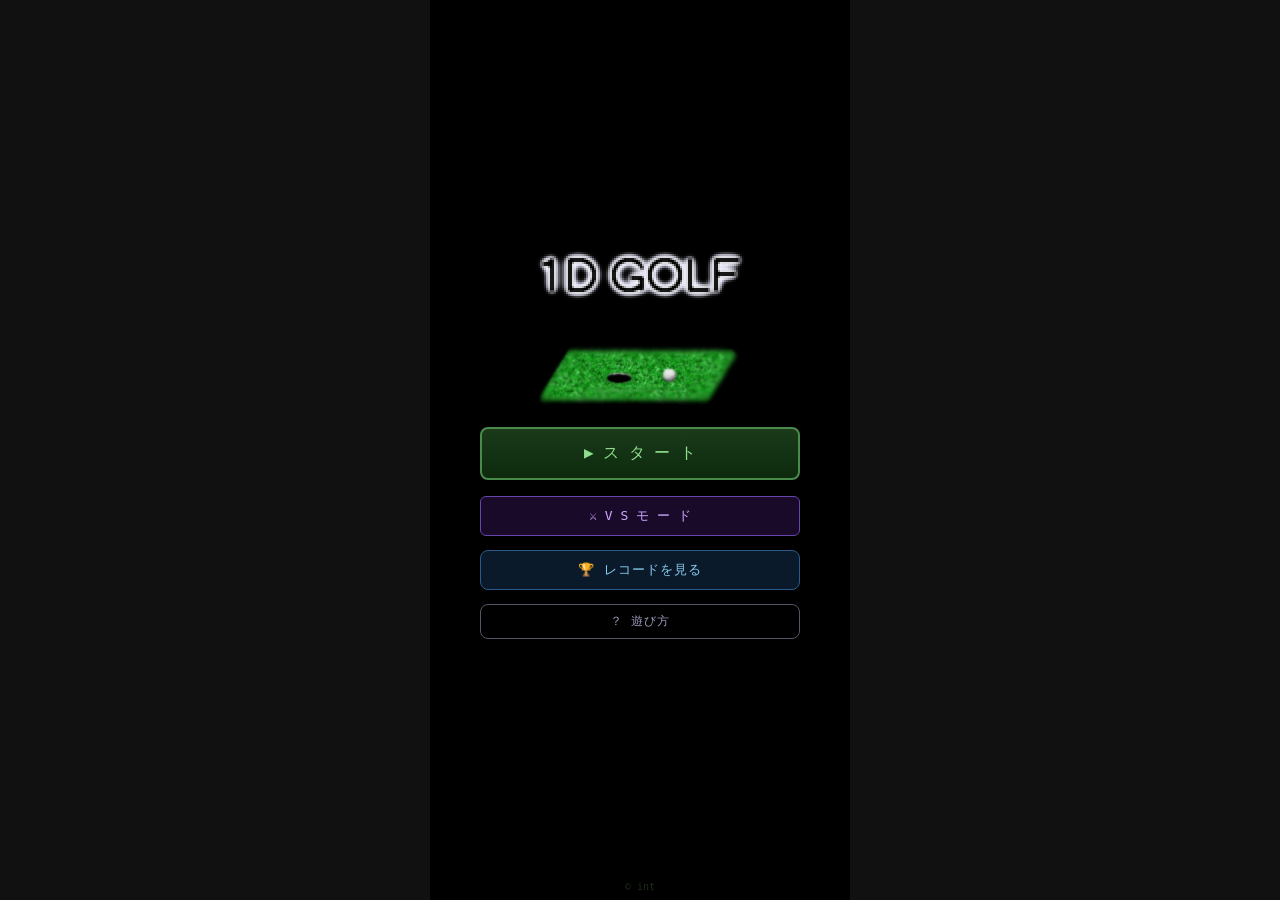
==== 1dgolf/1dgolf.html @ 401c86b7 "Add files via upload" ====
<!DOCTYPE html>
<html lang="ja">
<head>
<meta charset="UTF-8">
<meta name="viewport" content="width=device-width,initial-scale=1,maximum-scale=1,user-scalable=no">
<meta name="apple-mobile-web-app-capable" content="yes">
<meta property="og:title" content="1D GOLF">
<meta property="og:description" content="計算と感覚で遊ぶ一次元のゴルフ風ゲーム">
<meta property="og:type" content="website">
<meta property="og:url" content="https://sjkzp.github.io/intrm/1dgolf/1dgolf.html">
<meta property="og:image" content="https://sjkzp.github.io/intrm/1dgolf/1dgolf_ogp.png">
<meta name="twitter:card" content="summary_large_image">
<meta name="twitter:title" content="1D GOLF">
<meta name="twitter:description" content="計算と感覚で遊ぶ一次元のゴルフ風ゲーム">
<meta name="twitter:image" content="https://sjkzp.github.io/intrm/1dgolf/1dgolf_ogp.png">
<title>1D GOLF</title>
<link rel="stylesheet" href="style.css">
</head>
<body>
<div id="app">

  <!-- ========== タイトル ========== -->
  <div id="scT" class="sc">
    <div id="tTitle">
      <div id="tLogo">
        <img src="[data-uri]" style="image-rendering:pixelated;width:240px;height:80px;object-fit:contain">
      </div>
      <div id="tSubImg" style="text-align:center;margin-top:8px">
        <img src="[data-uri]" style="image-rendering:pixelated;max-width:301px;width:100%;object-fit:contain">
      </div>
      <div id="tBtns">
        <button class="btn-primary" id="sBtnStart" onclick="onStart()">▶ ス タ ー ト</button>
        <button class="btn-secondary" id="sBtnVS" onclick="onStartVS()" style="background:#1a0a2a;border:1px solid #6644aa;color:#ccaaff;margin-top:6px">⚔ V S モ ー ド</button>
        <button onclick="openRecords()" style="background:#0a1a2a;border:1px solid #2a5a8a;color:#88ccee;border-radius:8px;padding:10px 0;font-size:13px;width:100%;margin-top:4px;cursor:pointer;touch-action:manipulation;letter-spacing:1px">🏆 レコードを見る</button>
        <button onclick="document.getElementById('dlgHowto').style.display='flex'" style="background:transparent;border:1px solid #556;color:#99b;border-radius:8px;padding:8px 0;font-size:12px;width:100%;margin-top:4px;cursor:pointer;touch-action:manipulation;letter-spacing:1px">？ 遊び方</button>
      </div>
    </div>
    <div id="tCopy">© int</div>
  </div>

  <!-- ========== キャラ選択 ========== -->
  <div id="scC" class="sc">
    <div id="cHeader">
      <h2>キャラクター選択</h2>
      <p>タップで詳細を表示・選択できます</p>
    </div>
    <div id="cGrid">
      <!-- JS で生成 -->
    </div>
    <div id="cDetail">
      <div id="cDetailName"></div>
      <div id="cDetailStats">
        <div class="dStat">腕力：<span id="dPow"></span></div>
        <div class="dStat">器用さ：<span id="dTch"></span></div>
        <div class="dStat">土地勘：<span id="dGeo"></span></div>
        <div class="dStat">特技：<span id="dSpe" style="color:#88ddff"></span></div>
      </div>
      <div id="cDetailBtns">
        <button id="cBtnNormal" onclick="confirmChara()">▶ 決定</button>
        <button id="cBtnVSoppo" onclick="confirmVSOppo()" style="display:none;background:#1a0a2a;border:2px solid #8855cc;color:#ccaaff;border-radius:8px;padding:12px 0;font-size:clamp(14px,3.5vw,17px);font-weight:bold;width:100%;touch-action:manipulation;cursor:pointer">⚔ 決定</button>
      </div>
    </div>
  </div>

  <!-- ========== コース選択 ========== -->
  <div id="scCR" class="sc">
    <div id="crHeader"><h2>コース選択</h2></div>
    <div id="crCards">
      <div class="crCard" id="crPrac" onclick="selCR(1)">
        <div class="crIcon">🌱</div>
        <div class="crInfo">
          <div class="crName" style="color:#8fdf8f">練 習 コ ー ス</div>
          <div class="crMeta"><span>1600pts</span><span>6ホール</span></div>
        </div>
        <div class="crArrow">›</div>
      </div>
      <div class="crCard" id="crChamp" onclick="selCR(2)">
        <div class="crIcon">🏆</div>
        <div class="crInfo">
          <div class="crName" style="color:#aaaaff">選 手 権 コ ー ス</div>
          <div class="crMeta"><span>1300pts</span><span>9ホール</span></div>
        </div>
        <div class="crArrow">›</div>
      </div>
      
        <div class="crArrow">›</div>
      </div>
    </div>
    <!-- 確認オーバーレイ -->
    <div id="crConfirm">
      <div id="crConfirmBox">
        <div id="crConfirmTitle">ARE YOU READY?</div>
        <div id="crConfirmInfo"></div>
        <div id="crConfirmBtns">
          <button id="bYes" onclick="yesClick()">YES</button>
          <button id="bNo"  onclick="noClick()">NO</button>
        </div>

      </div>
    </div>
  </div>

  <!-- ========== ゲーム画面 ========== -->
  <div id="scG" class="sc">
    <!-- 上部ステータス -->
    <div id="gShopBanner" style="display:none;background:#0a1a3a;padding:6px 16px;align-items:center;justify-content:space-between;border-bottom:2px solid #1a4a8a;flex-shrink:0">
      <span style="font-size:20px;font-weight:bold;letter-spacing:6px;color:#55aaff;font-family:monospace">SHOP</span>
      <button id="gShopScoreBtn" onclick="showScoreCard()" style="background:#061228;border:1px solid #2a5a8a;color:#88ccee;border-radius:6px;padding:4px 12px;font-size:12px;cursor:pointer;touch-action:manipulation">📋 スコア(<span id="gShopScore">±0</span>)</button>
    </div>
    <!-- CPU番バナー -->
    <div id="gCpuBanner" style="display:none;padding:5px 12px;align-items:center;gap:8px;border-bottom:2px solid #884488;flex-shrink:0;background:#1a0a1a">
      <span style="font-size:11px;color:#cc88ff;letter-spacing:2px">CPU TURN</span>
      <span id="gCpuName" style="color:#ffbbff;font-size:13px;font-weight:bold"></span>
      <button id="gCpuSkipBtn" onclick="skipCPU()" style="display:none;margin-left:auto;background:#2a0a2a;border:1px solid #884488;color:#cc88ff;border-radius:5px;padding:4px 12px;font-size:11px;touch-action:manipulation">⏭ スキップ</button>
    </div>
    <div id="gTop" onclick="skipAnim()">
      <div class="gTopSeg"><div class="gTopLb">HOLE</div><div class="gTopVl hl" id="gHlV">1</div></div>
      <div class="gTopDivider"></div>
      <div class="gTopSeg"><div class="gTopLb">PAR</div><div class="gTopVl par" id="gParV">4</div></div>
      <div class="gTopDivider"></div>
      <div class="gTopSeg"><div class="gTopLb">SHOT</div><div class="gTopVl" id="gShotV">1</div></div>
      <div class="gTopDivider"></div>
      <div class="gTopSeg" style="flex:2"><div class="gTopLb">POINTS</div><div class="gTopVl pts" id="gPtsV">0</div></div>
    </div>
    <!-- コースマップ -->
    <div id="gMap" onclick="mapTap()">
      <div id="mFair" class="mz" style="left:0;right:0;background:rgba(100,255,100,.85)"></div>
      <div id="mGrn"  class="mz" style="background:rgba(0,255,120,.55)"></div>
      <div id="mR0" class="mz" style="background:rgba(20,60,20,.7);display:none"></div>
      <div id="mR1" class="mz" style="background:rgba(20,60,20,.7);display:none"></div>
      <div id="mR2" class="mz" style="background:rgba(20,60,20,.7);display:none"></div>
      <div id="mW0" class="mz" style="background:rgba(50,90,255,.7);display:none"></div>
      <div id="mW1" class="mz" style="background:rgba(50,90,255,.7);display:none"></div>
      <div id="mW2" class="mz" style="background:rgba(50,90,255,.7);display:none"></div>
      <div id="mB0" class="mz" style="background:rgba(210,180,50,.8);display:none"></div>
      <div id="mB1" class="mz" style="background:rgba(210,180,50,.8);display:none"></div>
      <div id="mB2" class="mz" style="background:rgba(210,180,50,.8);display:none"></div>
      <div id="mPos"></div>
    </div>
    <div id="gTerrainInfo" style="display:none;padding:6px 12px;background:#050510;border-top:1px solid #1a1a2a;flex-shrink:0;font-size:clamp(11px,2.8vw,14px);flex-wrap:wrap;gap:6px;align-items:flex-start;line-height:1.7"></div>
    <!-- ギブアップ -->
    <!-- 地形 + ステータス -->
    <div id="gMid" onclick="skipAnim()">
      <div id="gTerCard">
        <div id="gTerName" style="font-size:11px;font-weight:bold">フェアウェイ</div>
        <div id="gWindRow"><span id="gWindRowLbl">風</span> <span id="gWindSign">±</span><span id="gWindVal" style="font-size:clamp(15px,3.8vw,19px);font-weight:bold;color:#fff">0</span></div>
        <img id="gCharaImg" src="" style="width:clamp(60px,15vw,72px);height:clamp(60px,15vw,72px);object-fit:contain;margin-top:4px;display:none">
      </div>
      <div id="gStatCard">
        <div class="gSt"><div class="gStLb">全長</div><div class="gStVl"><span id="vYd1">0</span><span class="gStUnit" id="uYd1">yd</span></div></div>
        <div class="gSt" id="gStRest"><div class="gStLb">残り</div><div class="gStVl"><span id="vYd2">0</span><span class="gStUnit" id="uYd2">yd</span></div></div>
        <div class="gSt" id="gStFly"><div class="gStLb">飛距離</div><div class="gStVl"><span id="vYd3">0</span><span class="gStUnit" id="uYd3">yd</span></div></div>
        <div class="gSt" id="gStCp"><div class="gStLb">現在</div><div class="gStVl"><span id="vCp">0</span><span class="gStUnit">yd</span></div></div>
        <div class="gSt" id="gStYd4" style="display:none"><div class="gStLb">Par</div><div class="gStVl par sm" id="vYd4">-</div></div>
      </div>
    </div>
    <!-- 特技表示 -->
    <div id="gSpeBar"></div>
    <!-- ゲージ -->
    <div id="gGaugeArea">
      <div id="gGaugeLb">
        <span id="gGaugeClub" style="color:#ffdd44;font-size:12px"></span>
        <span id="gGaugeCost" style="color:#f88;font-size:11px"></span>
      </div>
      <div id="gGaugeWrap">
        <div id="gGaugeBar"></div>
        <div id="gGaugeTicks"></div>
        <div id="gGaugeMey"></div>
      </div>
    </div>
    <!-- クラブ選択 -->
    <div id="gClubArea">
      <div id="gClubNormal"></div>
      <div id="gClubPutt"></div>
      <div id="gClubShop"></div>
    </div>
    <!-- ショット + 風変・特技 -->
    <div id="gBtnRow">
      <button id="bShot" ontouchstart="bShotTouch(event)" onmousedown="bShotMouse(event)" onclick="sCk()">打つ</button>
      <button id="bWnd" onclick="wCk()"><span class="wlb">風を待つ</span><span id="bWndN">7</span></button>
      <button id="bSpe" onclick="spCk()"><span class="slb" id="bSpeLbl">特技</span><span id="bSpeN">0</span></button>
    </div>
    <!-- コース/スコア/戻る -->
    <div id="gSubRow" style="display:none">
      <button class="gSub act" id="bVwC" onclick="vwC()" style="display:none">📍 地形</button>
      <button class="gSub act" id="bVwS" onclick="vwS()" style="display:none">📊 スコア</button>
      <button class="gSub"     id="bTj2" onclick="tj2()" style="display:none">← 戻る</button>
    </div>
    <!-- 地形情報表示エリア -->
    <div id="gShotFormula" style="display:none;padding:4px 12px;background:#050510;border-top:1px solid #1a1a2a;flex-shrink:0;font-size:10px;color:#7a9;font-family:monospace;flex-wrap:wrap;gap:2px;align-items:center;line-height:1.6"></div>

    <!-- スコアカード モーダル -->
    <div id="gScoreCard" style="display:none;position:fixed;top:0;left:0;right:0;bottom:0;background:rgba(0,0,0,.85);z-index:200;align-items:center;justify-content:center;flex-direction:column">
      <div style="background:#050510;border:1px solid #2a2a4a;border-radius:12px;padding:12px 8px;max-width:380px;width:96%;max-height:90vh;overflow-y:auto">
        <div style="color:#aaccee;font-size:13px;font-weight:bold;text-align:center;margin-bottom:8px" id="scCardTitle">スコアカード</div>
        <div id="scCardTable" style="font-size:11px;width:100%"></div>
        <button onclick="closeScoreCard()" style="margin-top:10px;width:100%;background:#0a1a0a;border:1px solid #2a4a2a;color:#8fa;border-radius:6px;padding:8px;font-size:13px">閉じる</button>
      </div>
    </div>
    <div id="gGiveUp">⚠ give up</div>
    <!-- 進行ボタン -->
    <button id="bPro" onclick="proCk()"></button>
    <!-- コース/スコアパネル -->
    <div id="gSubPanel"></div>
    <!-- スコアフラッシュ -->
    <div id="gScoreFlash"><div id="gScoreFlashTxt"></div><div id="gScoreFlashSub"></div></div>
  </div>

  <!-- ========== エンディング ========== -->
  <div id="scEnd" class="sc">
    <div id="endFig"></div>
    <div id="endTitle">RESULT</div>
    <div id="endCrs"></div>
    <div id="endScore"></div>
    <div id="endPts"></div>
    <div id="endStatBox"></div>
    <button id="endAgn" onclick="goT()">もう一度プレイ</button>
  </div>

  <!-- ========== VSリザルト ========== -->
  <div id="scVSEnd" class="sc">
    <div style="color:#ccaaff;font-size:18px;font-weight:bold;letter-spacing:3px;margin-bottom:4px" id="vsEndTitle">MATCH RESULT</div>
    <div id="vsEndJudge" style="font-size:32px;font-weight:bold;margin-bottom:8px"></div>
    <div id="vsEndCards" style="display:flex;gap:8px;width:100%;max-width:400px;padding:0 8px"></div>
    <button onclick="goT()" style="margin-top:14px;background:#0a0a18;border:1px solid #2a2a4a;color:#88aacc;border-radius:8px;padding:10px 32px;font-size:14px;touch-action:manipulation">タイトルへ</button>
  </div>


  <!-- ========== 遊び方ダイアログ ========== -->
  <div id="dlgHowto" style="display:none;position:fixed;top:0;left:0;right:0;bottom:0;background:rgba(0,0,0,.88);z-index:300;align-items:flex-start;justify-content:center;overflow-y:auto;padding:16px 0">
    <div style="background:#060c18;border:1px solid #1a3a5a;border-radius:12px;padding:18px 16px;max-width:440px;width:100%;margin:auto;color:#cce;font-size:13px;line-height:1.7">
      <div style="color:#6af;font-size:16px;font-weight:bold;letter-spacing:2px;margin-bottom:14px;text-align:center">HOW TO PLAY</div>

      <div style="color:#4df;font-weight:bold;margin:10px 0 4px">⛳ 基本操作</div>
      <p>クラブを選んで「打つ」ボタンを押すとゲージが動きます。ショットするとボールが飛びます。ゲージが高いほど飛距離が伸びます。</p>
      <div style="background:#08101e;border:1px solid #1a3050;border-radius:8px;padding:8px 12px;margin:4px 0 8px;font-size:12px">
        <div style="color:#8bc;font-weight:bold;margin-bottom:4px">📱 スマホ操作</div>
        <div>「打つ」ボタンを<b>タップ</b> → 「■STOP」ボタンを押すとショット</div>
        <div style="color:#6af;font-weight:bold;margin:6px 0 2px">🖥️ PC操作</div>
        <div>「打つ」ボタンを<b>クリック長押し</b> → 離すとショット</div>
      </div>

      <div style="color:#4df;font-weight:bold;margin:10px 0 4px">💨 風待ち</div>
      <p>「風を待つ n」ボタンを押すと風の値が変わります。＋なら飛距離が伸び、－なら縮みます。n回まで使用可能。</p>

      <div style="color:#4df;font-weight:bold;margin:10px 0 4px">🏌️ 地形</div>
      <ul style="margin:0;padding-left:1.2em">
        <li><b style="color:#7fd87f">ROUGH</b>：飛距離が落ちます</li>
        <li><b style="color:#ddcc44">BUNKER</b>：飛距離大幅減。アイアン(5I/8I)のみ使用可</li>
        <li><b style="color:#6699ff">WATER / OB</b>：ペナルティ＋1打、前の位置から打ち直し</li>
        <li><b style="color:#00ff88">GREEN</b>：パター(PT)を使用。傾斜±0のガイドが表示されます</li>
      </ul>

      <div style="color:#4df;font-weight:bold;margin:10px 0 4px">✨ 特技</div>
      <ul style="margin:0;padding-left:1.2em">
        <li><b>パワーショット</b>（水無）：ゲージ上限が120%に</li>
        <li><b>地形無視ショット</b>（走馬）：ROUGH/BUNKER上でもフェアウェイ飛距離</li>
        <li><b>打ち直し</b>（綴）：打数を増やさず前の場所から再ショット</li>
        <li><b>風・傾斜消し</b>（響子）：風・傾斜を±0にする</li>
        <li><b>スタートオーバー</b>（フィリップ）：ホール最初からやり直し</li>
      </ul>

      <div style="color:#4df;font-weight:bold;margin:10px 0 4px">🏆 スコアとポイント</div>
      <p>ショットごとにポイント(pts)が減り、ホールクリアで獲得。par+4以上の打数でギブアップとなります。1ホール終了後はクラブ強化や特技回数増加のショップがあります。</p>

      <div style="color:#4df;font-weight:bold;margin:10px 0 4px">⚔ VSモード</div>
      <p>選手権コース（9H）のみ。1Pがホールをプレイした後、CPUが同じホールをプレイします。ショップで強化できるのは1Pのみ。</p>

      <div style="margin-top:14px;border-top:1px solid #1a2a3a;padding-top:10px;color:#778;font-size:11px;text-align:center;line-height:1.8">
        制作：int　／　キャラグラフィック：YUU（海無軒）
      </div>
      <button onclick="document.getElementById('dlgHowto').style.display='none'" style="margin-top:12px;width:100%;background:#061228;border:1px solid #2a5a8a;color:#88ccee;border-radius:8px;padding:10px 0;font-size:14px;cursor:pointer;touch-action:manipulation">閉じる</button>
    </div>
  </div>
</div><!-- #app -->

  <!-- ========== レコード画面 ========== -->
  <div id="scRec" class="sc">
    <div id="recHeader">
      <h2>🏆 レコード</h2>
    </div>
    <div id="recBody">
      <div id="recLoading" style="color:#99aabb;font-size:13px;text-align:center;padding:20px">読み込み中…</div>
    </div>
    <div style="padding:10px 12px 14px;flex-shrink:0;border-top:1px solid #111820">
      <button onclick="sc('scT')" style="width:100%;background:#060610;border:1px solid #334;color:#99aabb;border-radius:8px;font-size:13px;padding:12px;cursor:pointer;touch-action:manipulation">← 戻る</button>
    </div>
  </div>

<script src="main.js"></script>
<script src="images.js"></script>
</body>
</html>
---- 1dgolf/style.css ----
/* ── リセット & ベース ── */
*{box-sizing:border-box;margin:0;padding:0;-webkit-tap-highlight-color:transparent;user-select:none}
html,body{width:100%;height:100%;overflow:hidden;background:#111;font-family:"Hiragino Kaku Gothic ProN","ヒラギノ角ゴ ProN","MS Gothic","ＭＳ ゴシック",monospace}
body{display:flex;justify-content:center;align-items:flex-start;}
button{font-family:inherit;cursor:pointer;border:none;outline:none}
button:active{opacity:.75}

/* ── ゲーム本体：縦持ち全画面 ── */
#app{position:fixed;top:0;bottom:0;left:50%;transform:translateX(-50%);width:100%;max-width:420px;display:flex;flex-direction:column;background:#0a0a0a;overflow:hidden}

/* 各画面 */
.sc{position:absolute;inset:0;display:none;flex-direction:column}
.sc.on{display:flex}

/* ===========================
   共通部品
   =========================== */
.card{background:#0d1a0d;border:1px solid #1a3a1a;border-radius:8px;padding:12px}
.card-dark{background:#080810;border:1px solid #1a1a2a;border-radius:8px;padding:12px}
.btn-primary{background:linear-gradient(#1a3a1a,#0d2a0d);border:2px solid #4a8a4a;color:#8fdf8f;border-radius:8px;font-size:16px;padding:14px 20px;display:flex;align-items:center;justify-content:center;gap:8px;width:100%;touch-action:manipulation}
.btn-primary:active{background:linear-gradient(#0d2a0d,#1a3a1a)}
.btn-secondary{background:#0d0d1a;border:1px solid #334;color:#88a;border-radius:6px;font-size:13px;padding:10px;display:flex;align-items:center;justify-content:center;touch-action:manipulation}
.btn-action{background:#141428;border:2px solid #446;color:#aac;border-radius:8px;font-size:14px;padding:10px 16px;touch-action:manipulation;display:flex;align-items:center;justify-content:center}
.btn-action:active{background:#1e1e3a}
.btn-sm{border-radius:6px;font-size:12px;padding:8px 12px;touch-action:manipulation}

/* ===========================
   タイトル画面
   =========================== */
#scT{background:#000}
#tTitle{flex:1;display:flex;flex-direction:column;align-items:center;justify-content:center;gap:16px;padding:24px}
#tLogo{text-align:center}



#tBtns{width:100%;max-width:320px;display:flex;flex-direction:column;gap:10px}
#tCopy{color:#1a2a1a;font-size:10px;text-align:center;padding:8px}

/* ===========================
   キャラ選択画面
   =========================== */
#scC{background:#060810}
#cHeader{padding:14px 16px 8px;border-bottom:1px solid #1a1a2a}
#cHeader h2{color:#aaccee;font-size:15px;font-weight:normal}
#cHeader p{color:#778;font-size:11px;margin-top:2px}
/* 6キャラグリッド */
#cGrid{display:grid;grid-template-columns:repeat(3,1fr);gap:8px;padding:10px;flex:1;overflow-y:auto}
.csCard{background:#0a0a14;border:2px solid #1a1a2a;border-radius:10px;padding:8px;display:flex;flex-direction:column;align-items:center;justify-content:center;gap:4px;touch-action:manipulation;position:relative;transition:border-color .15s;min-height:100px;overflow:hidden}
.csCard.sel{border-color:#ff0;box-shadow:0 0 12px #ff04}
.csCard.locked{opacity:.5}
.csIcon{font-size:36px;line-height:1}
.csName{font-size:10px;text-align:center;line-height:1.3;color:#ccc}
.csLockMark{font-size:24px;color:#333}
/* キャラ詳細パネル（タップで展開） */
#cDetail{background:#06100a;border-top:2px solid #1a3a2a;padding:12px 16px;display:flex;flex-direction:column;gap:8px}
#cDetailName{color:#fff;font-size:16px;font-weight:bold}
#cDetailStats{display:grid;grid-template-columns:1fr 1fr;gap:4px}
.dStat{font-size:11px;color:#888}.dStat span{color:#ffdd44}
#cDetailSpe{color:#88ddff;font-size:12px;border-top:1px solid #1a2a1a;padding-top:6px;margin-top:2px}
#cDetailBtns{display:flex;gap:8px}
#cBtnNormal{flex:1;background:#0a1a0a;border:2px solid #4a8;color:#8fa;border-radius:8px;font-size:13px;padding:11px;touch-action:manipulation}


/* ===========================
   コース選択画面
   =========================== */
#scCR{background:#060608}
#crHeader{padding:14px 16px 8px;border-bottom:1px solid #1a1a2a}
#crHeader h2{color:#aaccee;font-size:15px;font-weight:normal}
#crCards{display:flex;flex-direction:column;gap:10px;padding:12px;flex:1;overflow-y:auto}
.crCard{border-radius:10px;padding:14px 16px;display:flex;align-items:center;gap:14px;touch-action:manipulation}
#crPrac{background:#08140a;border:2px solid #2a6a2a}
#crChamp{background:#08080f;border:2px solid #2a2a6a}
.crIcon{font-size:32px}
.crInfo{flex:1}
.crName{font-size:16px;font-weight:bold}
.crMeta{font-size:11px;color:#aaa;margin-top:3px}
.crMeta span{color:#ffdd44;margin-right:8px}
.crArrow{color:#555;font-size:20px}
/* 確認ダイアログ */
#crConfirm{position:absolute;inset:0;background:#000a;display:none;align-items:center;justify-content:center;z-index:50}
#crConfirmBox{background:#0a0a14;border:2px solid #446;border-radius:12px;padding:20px;width:80%;max-width:300px;display:flex;flex-direction:column;gap:12px}
#crConfirmTitle{color:#aac;font-size:14px;text-align:center;font-weight:bold}
#crConfirmInfo{color:#ffdd44;font-size:18px;font-weight:bold;text-align:center}
#crConfirmBtns{display:flex;gap:10px}
#bYes{flex:1;background:#0a1a0a;border:2px solid #4a8;color:#8fa;border-radius:8px;font-size:15px;padding:12px;touch-action:manipulation}
#bNo{flex:1;background:#1a0a0a;border:2px solid #a44;color:#faa;border-radius:8px;font-size:15px;padding:12px;touch-action:manipulation}
#crFmt{color:#88a;font-size:11px;text-align:center;text-decoration:underline;touch-action:manipulation}

/* ===========================
   ゲーム画面
   =========================== */
#scG{background:#070710;flex-direction:column}
/* 上部ステータスバー */
#gTop{background:#050510;border-bottom:1px solid #1a1a2a;padding:clamp(6px,1.5vw,10px) 12px;display:flex;align-items:center;gap:0;flex-shrink:0}
.gTopSeg{display:flex;flex-direction:column;align-items:center;flex:1}
.gTopLb{font-size:clamp(10px,2.5vw,13px);color:#aab}
.gTopVl{font-size:clamp(16px,4vw,22px);font-weight:bold;color:#fff;line-height:1.1}
.gTopVl.hl{color:#aaddff}
.gTopVl.pts{color:#ffdd44}
.gTopVl.par{color:#aaffaa}
.gTopDivider{width:1px;background:#1a1a2a;height:28px;margin:0 4px}
/* コースマップ */
#gMap{height:clamp(22px,5.5vw,28px);background:#05100a;border-bottom:1px solid #1a2a1a;position:relative;flex-shrink:0}
.mz{position:absolute;top:3px;bottom:3px}
#mPos{position:absolute;top:0;bottom:0;width:5px;background:#fff;opacity:.9;border-radius:2px}

#gMapInfo.show{opacity:1}
/* メイン中段: 地形+ステータス */
#gMid{display:flex;padding:8px;gap:8px;flex-shrink:0}
/* 左カード: 地形 */
#gTerCard{width:90px;flex-shrink:0;border-radius:8px;border:1px solid #333;display:flex;flex-direction:column;align-items:center;justify-content:flex-start;gap:4px;padding:6px;min-height:72px}
#gTerName{font-size:clamp(10px,2.6vw,12px);font-weight:bold}
#gWindRow{font-size:11px;color:#88ccff;margin-top:2px}
#gWindVal{font-size:15px;font-weight:bold;color:#fff}
/* 右カード: 距離ステータス */
#gStatCard{flex:1;background:#050510;border:1px solid #1a1a2a;border-radius:8px;padding:8px;display:grid;grid-template-columns:1fr 1fr;gap:3px}
.gSt{display:flex;flex-direction:column}
.gStLb{font-size:clamp(10px,2.5vw,12px);color:#aab}
.gStVl{font-size:clamp(16px,4vw,20px);font-weight:bold;color:#fff;line-height:1.1}
.gStVl.sm{font-size:12px}
.gStUnit{font-size:9px;color:#667;display:inline}
/* スペシャルフラッシュ */
#gSpeBar{background:#06060f;border:1px solid #336;border-radius:6px;padding:4px 12px;text-align:center;color:#88ddff;font-size:12px;margin:0 8px;display:none;flex-shrink:0}
/* ゲージエリア */
#gGaugeArea{padding:8px 12px;flex-shrink:0}
#gGaugeLb{display:flex;justify-content:space-between;align-items:center;margin-bottom:4px}
#gGaugeClub{color:#ffdd44;font-size:clamp(12px,3vw,15px)}
#gGaugeCost{color:#ff8888;font-size:clamp(11px,2.8vw,14px)}
#gGaugeWrap{position:relative;height:clamp(28px,7vw,36px);background:#080808;border:2px solid #334;border-radius:6px;overflow:visible}
#gGaugeBar{height:100%;background:linear-gradient(to right,#cc1100,#ff4400);border-radius:4px;width:0%;transition:none}
/* ゲージ目盛り */
#gGaugeTicks{position:absolute;inset:0;pointer-events:none}
.gTk{position:absolute;top:0;bottom:0;width:1px;background:#ffffff30}
.gTkL{position:absolute;top:-14px;font-size:8px;color:#99b;transform:translateX(-50%);font-weight:bold}
/* 目安線（パット用） */
#gGaugeMey{position:absolute;top:-3px;bottom:-3px;width:3px;background:#ff0;border-radius:2px;display:none;box-shadow:0 0 4px #ff0}
/* クラブ選択 */
#gClubArea{padding:0 8px 8px;flex-shrink:0}
#gClubNormal{display:flex;flex-wrap:wrap;gap:6px}
#gClubPutt{display:none;flex-wrap:wrap;gap:6px}
#gClubShop{display:none;flex-wrap:wrap;gap:6px}
.cBtn{background:#0a0a14;border:2px solid #2a2a3a;color:#9aa;border-radius:8px;font-size:clamp(12px,3vw,15px);padding:9px 12px;touch-action:manipulation;flex:1;min-width:70px;text-align:center}
.cBtn.sel{background:#141400;border-color:#886;color:#ffdd44}
.cBtn.dis{opacity:.3;pointer-events:none}
/* ショットボタン + サブボタン */
#gBtnRow{display:flex;gap:6px;padding:0 8px 8px;flex-shrink:0}
#bShot{flex:2;background:linear-gradient(#141428,#0a0a1e);border:2px solid #446;color:#aac;border-radius:10px;font-size:clamp(18px,4.5vw,22px);font-weight:bold;padding:14px;touch-action:manipulation}
#bShot.ready{border-color:#88aaff;color:#ccddff;background:linear-gradient(#1a1a38,#141428)}
#bShot.charging{border-color:#ff6600;color:#ffaa44;background:linear-gradient(#1a0800,#280a00);animation:pulse .5s infinite alternate}
#bWnd{flex:1;background:#0a1a0a;border:2px solid #2a4a2a;color:#6a9a6a;border-radius:10px;font-size:12px;padding:14px 8px;touch-action:manipulation;display:flex;flex-direction:column;align-items:center;gap:1px}
#bWnd .wlb{font-size:clamp(9px,2.2vw,11px);color:#6a9a6a}
#bSpe{flex:1;background:#1a0808;border:2px solid #4a2020;color:#9a6060;border-radius:10px;font-size:12px;padding:14px 8px;touch-action:manipulation;display:flex;flex-direction:column;align-items:center;gap:1px}
#bSpe .slb{font-size:clamp(9px,2.2vw,11px);color:#9a6060}
@keyframes pulse{from{box-shadow:0 0 0 #f60}to{box-shadow:0 0 12px #f604}}
/* サブボタン行 */
#gSubRow{display:flex;gap:6px;padding:0 8px 8px;flex-shrink:0}
.gSub{flex:1;background:#060610;border:1px solid #1a1a2a;color:#778;border-radius:8px;font-size:12px;padding:10px 6px;touch-action:manipulation;text-align:center}
.gSub.act{border-color:#446;color:#88aacc}
#gGiveUp{padding:0 8px 4px;color:#f44;font-size:11px;text-align:center;display:none;flex-shrink:0}
/* スコア結果フラッシュ */
#gScoreFlash{position:absolute;top:50%;left:50%;transform:translate(-50%,-50%);background:#050510ee;border:3px solid #888;border-radius:12px;padding:14px 24px;text-align:center;display:none;z-index:30;pointer-events:none;min-width:160px}
#gScoreFlashTxt{font-size:20px;font-weight:bold}
#gScoreFlashSub{font-size:12px;color:#888;margin-top:4px}
/* 進行ボタン */
#bPro{display:none;margin:0 8px 8px;background:#0a1a0a;border:2px solid #4a8a4a;color:#8fdf8f;border-radius:10px;font-size:15px;padding:13px;touch-action:manipulation;width:calc(100% - 16px)}

/* Box2/3 (コース詳細/スコア) */
#gSubPanel{display:none}
#gSubPanel.on{display:flex}
#gSubPanel p{color:#aab;line-height:1.6}
#gSubPanel table{width:100%;border-collapse:collapse}
#gSubPanel th{color:#556;font-size:11px;font-weight:normal;border-bottom:1px solid #1a1a2a;padding:4px 6px;text-align:left}
#gSubPanel td{padding:5px 6px;color:#99a;font-size:12px}

/* ===========================
   エンディング画面
   =========================== */
#scEnd{background:#000;align-items:center;justify-content:flex-start;gap:12px;padding:20px;overflow-y:auto}
#endFig{width:180px;height:180px;display:flex;align-items:center;justify-content:center;font-size:80px}
#endTitle{color:#ffdd44;font-size:20px;font-weight:bold;margin-top:4px}
#endCrs{color:#668;font-size:12px;margin-top:2px}
#endStatBox{background:#060610;border:1px solid #1a1a2a;border-radius:10px;width:100%;max-width:320px;padding:14px}
#endStatBox .row{display:flex;justify-content:space-between;padding:4px 0;border-bottom:1px solid #0f0f1a;font-size:13px;color:#889}
#endStatBox .row span{color:#fff;font-weight:bold}
#endScore{font-size:28px;font-weight:bold;text-align:center;padding:8px}
#endPts{color:#ffdd44;font-size:16px;text-align:center;margin-top:-6px}
#endAgn{background:#0a1a0a;border:2px solid #4a8;color:#8fa;border-radius:10px;font-size:15px;padding:14px 32px;touch-action:manipulation;margin-top:8px}

/* ===========================
   レコード画面
   =========================== */
#scRec{background:#000810;flex-direction:column}
#recHeader{padding:14px 16px 10px;border-bottom:1px solid #1a1a2a;flex-shrink:0}
#recHeader h2{color:#88ccee;font-size:15px;font-weight:normal}
#recBody{flex:1;overflow-y:auto;padding:10px 12px 0}
.recSection{margin-bottom:14px}
.recSection h3{color:#99aacc;font-size:11px;font-weight:normal;letter-spacing:1px;margin-bottom:6px;padding-bottom:4px;border-bottom:1px solid #1a1a2a}
.recTable{width:100%;border-collapse:collapse;font-size:11px;table-layout:fixed}
.recTable th{color:#8899aa;font-weight:normal;padding:3px 2px;text-align:center;border-bottom:1px solid #1a1a2a;font-size:10px}
.recTable th:first-child,.recTable th:nth-child(2){text-align:left;padding-left:4px}
.recTable td{padding:4px 2px;color:#ccddee;border-bottom:1px solid #0d0d18;text-align:center;overflow:hidden;text-overflow:ellipsis;white-space:nowrap}
.recTable td:first-child,.recTable td:nth-child(2){text-align:left;padding-left:4px;color:#99aabb}
.recTable td.best{color:#ffdd44;font-weight:bold}
.recTable td.par{color:#88ffaa}
.recTable td.under{color:#66ccff}
.recStatRow{display:flex;justify-content:space-between;align-items:center;padding:7px 0;border-bottom:1px solid #0d0d18;font-size:13px;color:#aabbcc}
.recStatRow span{color:#fff;font-weight:bold}
.recEmpty{color:#778;font-size:12px;text-align:center;padding:10px 0}
#recDelArea{padding:20px 12px 14px;text-align:center;margin-top:8px}
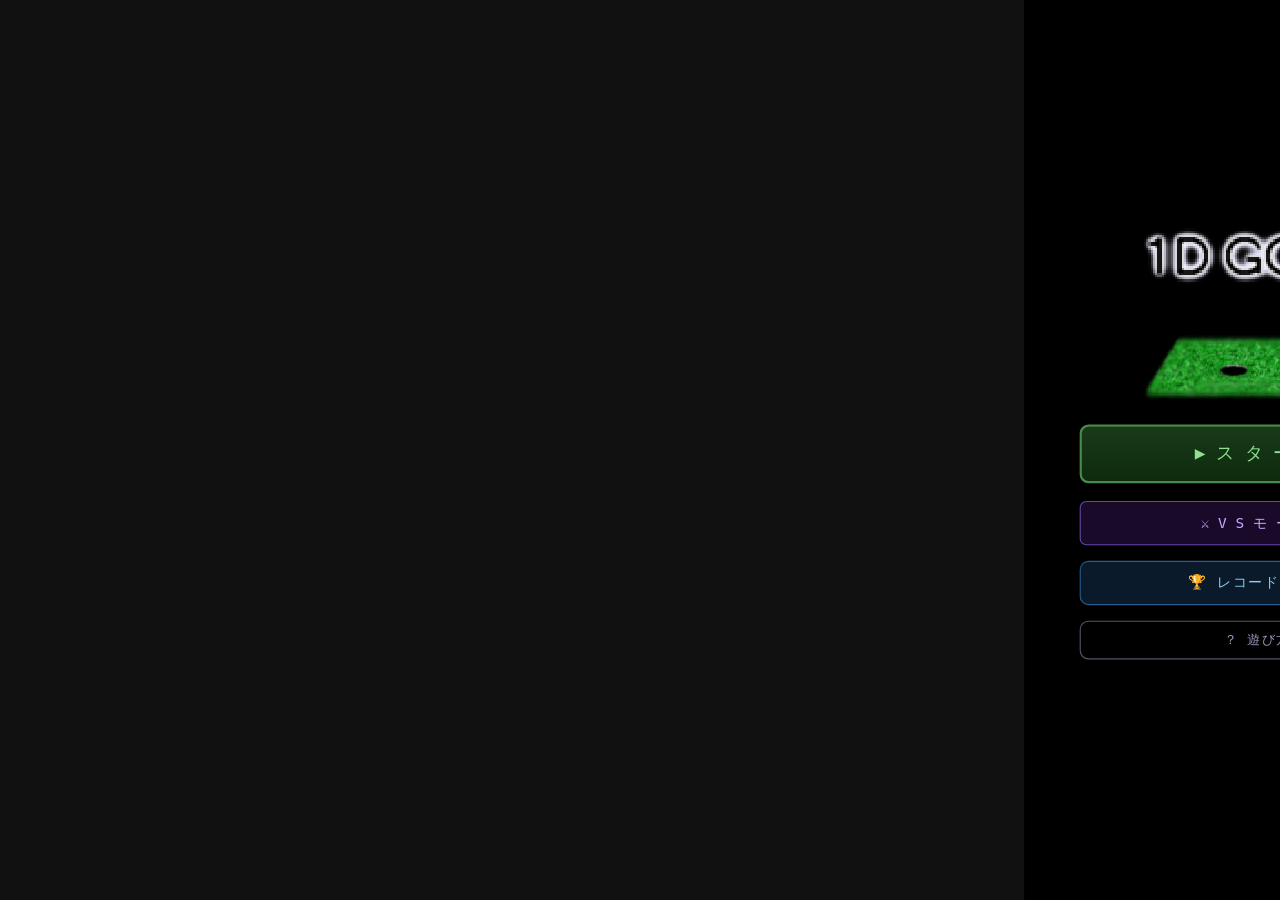
==== commit 7cb1f8ac: "Add files via upload" ====
--- a/1dgolf/1dgolf.html
+++ b/1dgolf/1dgolf.html
@@ -290,4 +290,4 @@
 <script src="main.js"></script>
 <script src="images.js"></script>
 </body>
-</html>
+</html>
--- a/1dgolf/style.css
+++ b/1dgolf/style.css
@@ -1,4 +1,3 @@
-
 /* ── リセット & ベース ── */
 *{box-sizing:border-box;margin:0;padding:0;-webkit-tap-highlight-color:transparent;user-select:none}
 html,body{width:100%;height:100%;overflow:hidden;background:#111;font-family:"Hiragino Kaku Gothic ProN","ヒラギノ角ゴ ProN","MS Gothic","ＭＳ ゴシック",monospace}
@@ -208,4 +207,4 @@
 .recStatRow{display:flex;justify-content:space-between;align-items:center;padding:7px 0;border-bottom:1px solid #0d0d18;font-size:13px;color:#aabbcc}
 .recStatRow span{color:#fff;font-weight:bold}
 .recEmpty{color:#778;font-size:12px;text-align:center;padding:10px 0}
-#recDelArea{padding:20px 12px 14px;text-align:center;margin-top:8px}
+#recDelArea{padding:20px 12px 14px;text-align:center;margin-top:8px}
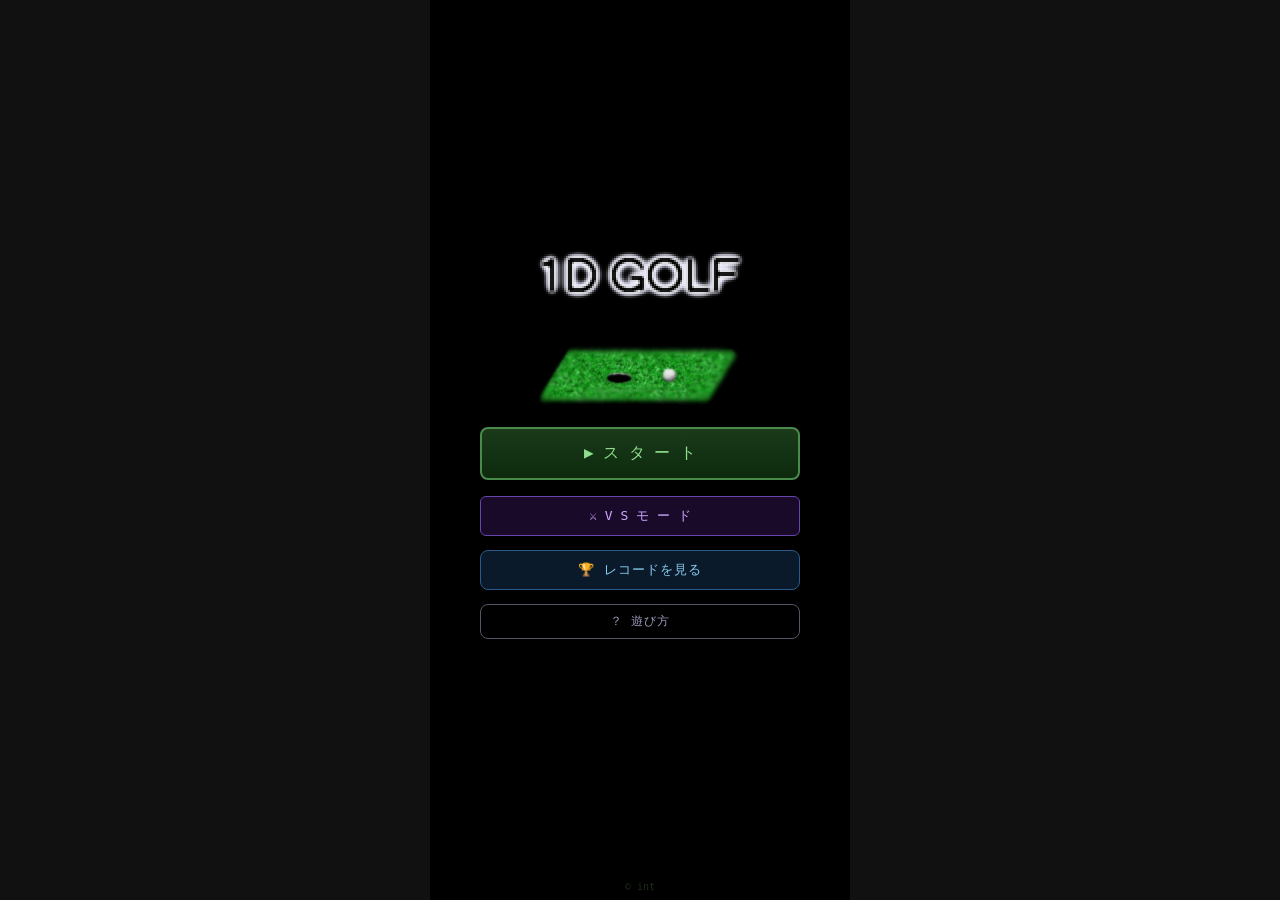
==== commit f546ccf0: "Add files via upload" ====
--- a/1dgolf/1dgolf.html
+++ b/1dgolf/1dgolf.html
@@ -214,7 +214,7 @@
     <div id="endScore"></div>
     <div id="endPts"></div>
     <div id="endStatBox"></div>
-    <button id="endAgn" onclick="goT()">もう一度プレイ</button>
+    <button id="endAgn" onclick="goT()">タイトルへ</button>
   </div>
 
   <!-- ========== VSリザルト ========== -->
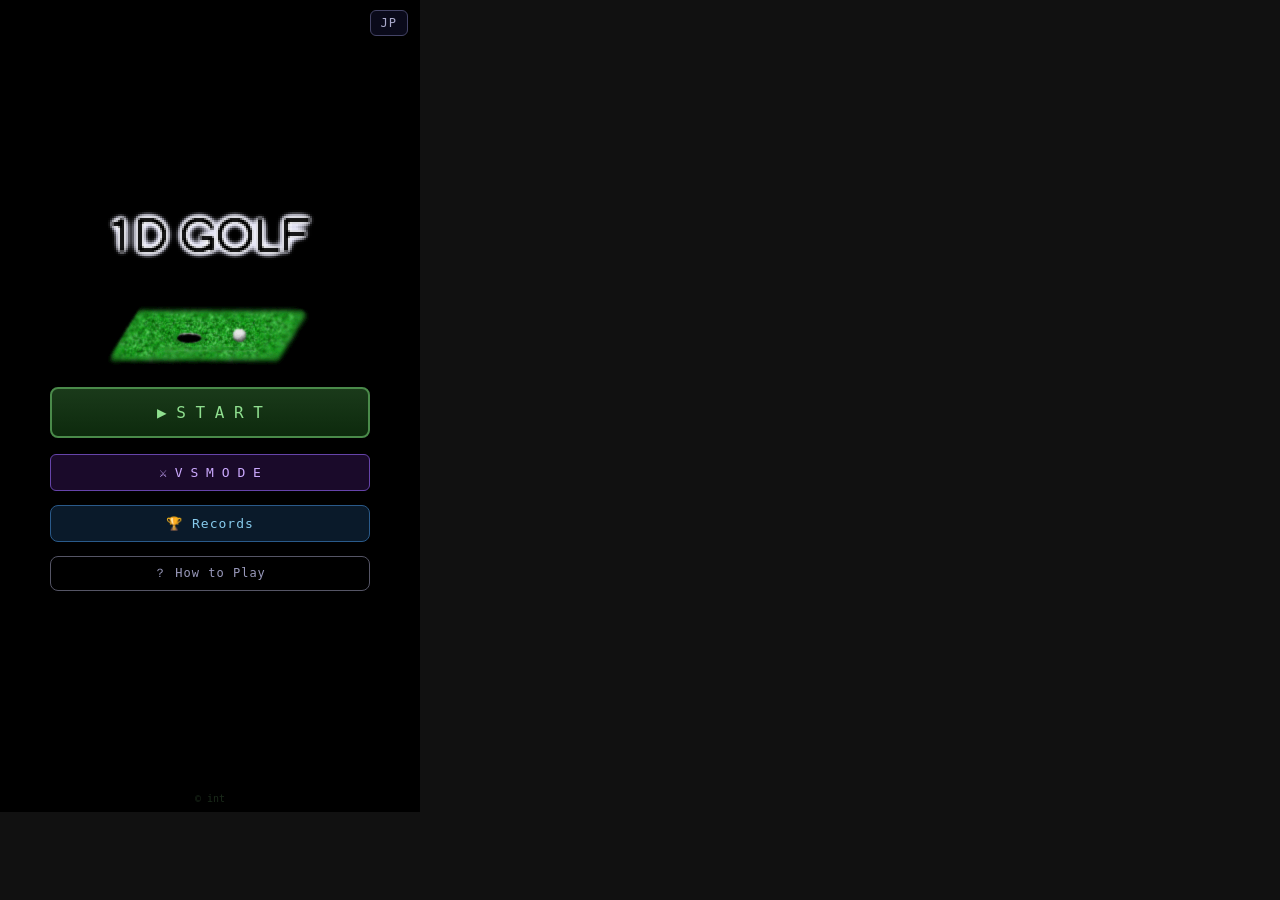
==== commit d4559186: "Add files via upload" ====
--- a/1dgolf/1dgolf.html
+++ b/1dgolf/1dgolf.html
@@ -5,13 +5,13 @@
 <meta name="viewport" content="width=device-width,initial-scale=1,maximum-scale=1,user-scalable=no">
 <meta name="apple-mobile-web-app-capable" content="yes">
 <meta property="og:title" content="1D GOLF">
-<meta property="og:description" content="計算と感覚で遊ぶ一次元のゴルフ風ゲーム">
+<meta property="og:description" content="A 1D golf-style game of math and instinct">
 <meta property="og:type" content="website">
 <meta property="og:url" content="https://sjkzp.github.io/intrm/1dgolf/1dgolf.html">
 <meta property="og:image" content="https://sjkzp.github.io/intrm/1dgolf/1dgolf_ogp.png">
 <meta name="twitter:card" content="summary_large_image">
 <meta name="twitter:title" content="1D GOLF">
-<meta name="twitter:description" content="計算と感覚で遊ぶ一次元のゴルフ風ゲーム">
+<meta name="twitter:description" content="A 1D golf-style game of math and instinct">
 <meta name="twitter:image" content="https://sjkzp.github.io/intrm/1dgolf/1dgolf_ogp.png">
 <title>1D GOLF</title>
 <link rel="stylesheet" href="style.css">
@@ -21,6 +21,7 @@
 
   <!-- ========== タイトル ========== -->
   <div id="scT" class="sc">
+    <button id="langBtn" onclick="toggleLang()" style="position:absolute;top:10px;right:12px;background:#0a0a1a;border:1px solid #446;color:#aac;border-radius:6px;font-size:12px;padding:5px 10px;cursor:pointer;touch-action:manipulation;z-index:10;letter-spacing:1px">EN</button>
     <div id="tTitle">
       <div id="tLogo">
         <img src="[data-uri]" style="image-rendering:pixelated;width:240px;height:80px;object-fit:contain">
@@ -29,10 +30,10 @@
         <img src="[data-uri]" style="image-rendering:pixelated;max-width:301px;width:100%;object-fit:contain">
       </div>
       <div id="tBtns">
-        <button class="btn-primary" id="sBtnStart" onclick="onStart()">▶ ス タ ー ト</button>
-        <button class="btn-secondary" id="sBtnVS" onclick="onStartVS()" style="background:#1a0a2a;border:1px solid #6644aa;color:#ccaaff;margin-top:6px">⚔ V S モ ー ド</button>
-        <button onclick="openRecords()" style="background:#0a1a2a;border:1px solid #2a5a8a;color:#88ccee;border-radius:8px;padding:10px 0;font-size:13px;width:100%;margin-top:4px;cursor:pointer;touch-action:manipulation;letter-spacing:1px">🏆 レコードを見る</button>
-        <button onclick="document.getElementById('dlgHowto').style.display='flex'" style="background:transparent;border:1px solid #556;color:#99b;border-radius:8px;padding:8px 0;font-size:12px;width:100%;margin-top:4px;cursor:pointer;touch-action:manipulation;letter-spacing:1px">？ 遊び方</button>
+        <button class="btn-primary" id="sBtnStart" onclick="onStart()" >▶ S T A R T</button>
+        <button class="btn-secondary" id="sBtnVS" onclick="onStartVS()" style="background:#1a0a2a;border:1px solid #6644aa;color:#ccaaff;margin-top:6px" >⚔ V S  M O D E</button>
+        <button onclick="openRecords()" id="sBtnRec" style="background:#0a1a2a;border:1px solid #2a5a8a;color:#88ccee;border-radius:8px;padding:10px 0;font-size:13px;width:100%;margin-top:4px;cursor:pointer;touch-action:manipulation;letter-spacing:1px" >🏆 Records</button>
+        <button onclick="document.getElementById('dlgHowto').style.display='flex'" id="sBtnHow" style="background:transparent;border:1px solid #556;color:#99b;border-radius:8px;padding:8px 0;font-size:12px;width:100%;margin-top:4px;cursor:pointer;touch-action:manipulation;letter-spacing:1px" >？ How to Play</button>
       </div>
     </div>
     <div id="tCopy">© int</div>
@@ -41,8 +42,8 @@
   <!-- ========== キャラ選択 ========== -->
   <div id="scC" class="sc">
     <div id="cHeader">
-      <h2>キャラクター選択</h2>
-      <p>タップで詳細を表示・選択できます</p>
+      <h2>SELECT CHARACTER</h2>
+      <p>Tap to view details and select</p>
     </div>
     <div id="cGrid">
       <!-- JS で生成 -->
@@ -50,35 +51,35 @@
     <div id="cDetail">
       <div id="cDetailName"></div>
       <div id="cDetailStats">
-        <div class="dStat">腕力：<span id="dPow"></span></div>
-        <div class="dStat">器用さ：<span id="dTch"></span></div>
-        <div class="dStat">土地勘：<span id="dGeo"></span></div>
-        <div class="dStat">特技：<span id="dSpe" style="color:#88ddff"></span></div>
+        <div class="dStat" id="dStatPow">Power：<span id="dPow"></span></div>
+        <div class="dStat" id="dStatTch">Touch：<span id="dTch"></span></div>
+        <div class="dStat" id="dStatGeo">Geo：<span id="dGeo"></span></div>
+        <div class="dStat" id="dStatSpe">Skill：<span id="dSpe" style="color:#88ddff"></span></div>
       </div>
       <div id="cDetailBtns">
-        <button id="cBtnNormal" onclick="confirmChara()">▶ 決定</button>
-        <button id="cBtnVSoppo" onclick="confirmVSOppo()" style="display:none;background:#1a0a2a;border:2px solid #8855cc;color:#ccaaff;border-radius:8px;padding:12px 0;font-size:clamp(14px,3.5vw,17px);font-weight:bold;width:100%;touch-action:manipulation;cursor:pointer">⚔ 決定</button>
+        <button id="cBtnNormal" onclick="confirmChara()" >▶ Select</button>
+        <button id="cBtnVSoppo" onclick="confirmVSOppo()" style="display:none;background:#1a0a2a;border:2px solid #8855cc;color:#ccaaff;border-radius:8px;padding:12px 0;font-size:clamp(14px,3.5vw,17px);font-weight:bold;width:100%;touch-action:manipulation;cursor:pointer">⚔ Select</button>
       </div>
     </div>
   </div>
 
   <!-- ========== コース選択 ========== -->
   <div id="scCR" class="sc">
-    <div id="crHeader"><h2>コース選択</h2></div>
+    <div id="crHeader"><h2>SELECT COURSE</h2></div>
     <div id="crCards">
       <div class="crCard" id="crPrac" onclick="selCR(1)">
         <div class="crIcon">🌱</div>
         <div class="crInfo">
-          <div class="crName" style="color:#8fdf8f">練 習 コ ー ス</div>
-          <div class="crMeta"><span>1600pts</span><span>6ホール</span></div>
+          <div class="crName" style="color:#8fdf8f">P R A C T I C E</div>
+          <div class="crMeta"><span>1600pts</span><span>6 Holes</span></div>
         </div>
         <div class="crArrow">›</div>
       </div>
       <div class="crCard" id="crChamp" onclick="selCR(2)">
         <div class="crIcon">🏆</div>
         <div class="crInfo">
-          <div class="crName" style="color:#aaaaff">選 手 権 コ ー ス</div>
-          <div class="crMeta"><span>1300pts</span><span>9ホール</span></div>
+          <div class="crName" style="color:#aaaaff">C H A M P I O N S H I P</div>
+          <div class="crMeta"><span>1300pts</span><span>9 Holes</span></div>
         </div>
         <div class="crArrow">›</div>
       </div>
@@ -104,23 +105,23 @@
   <div id="scG" class="sc">
     <!-- 上部ステータス -->
     <div id="gShopBanner" style="display:none;background:#0a1a3a;padding:6px 16px;align-items:center;justify-content:space-between;border-bottom:2px solid #1a4a8a;flex-shrink:0">
-      <span style="font-size:20px;font-weight:bold;letter-spacing:6px;color:#55aaff;font-family:monospace">SHOP</span>
-      <button id="gShopScoreBtn" onclick="showScoreCard()" style="background:#061228;border:1px solid #2a5a8a;color:#88ccee;border-radius:6px;padding:4px 12px;font-size:12px;cursor:pointer;touch-action:manipulation">📋 スコア(<span id="gShopScore">±0</span>)</button>
+      <span id="lbShop" style="font-size:20px;font-weight:bold;letter-spacing:6px;color:#55aaff;font-family:monospace">SHOP</span>
+      <button id="gShopScoreBtn" onclick="showScoreCard()" style="background:#061228;border:1px solid #2a5a8a;color:#88ccee;border-radius:6px;padding:4px 12px;font-size:12px;cursor:pointer;touch-action:manipulation">📋 <span id="lbShopScore">SCORE</span> (<span id="gShopScore">±0</span>)</button>
     </div>
     <!-- CPU番バナー -->
     <div id="gCpuBanner" style="display:none;padding:5px 12px;align-items:center;gap:8px;border-bottom:2px solid #884488;flex-shrink:0;background:#1a0a1a">
-      <span style="font-size:11px;color:#cc88ff;letter-spacing:2px">CPU TURN</span>
+      <span id="lbCpuTurn" style="font-size:11px;color:#cc88ff;letter-spacing:2px">CPU TURN</span>
       <span id="gCpuName" style="color:#ffbbff;font-size:13px;font-weight:bold"></span>
-      <button id="gCpuSkipBtn" onclick="skipCPU()" style="display:none;margin-left:auto;background:#2a0a2a;border:1px solid #884488;color:#cc88ff;border-radius:5px;padding:4px 12px;font-size:11px;touch-action:manipulation">⏭ スキップ</button>
+      <button id="gCpuSkipBtn" onclick="skipCPU()" style="display:none;margin-left:auto;background:#2a0a2a;border:1px solid #884488;color:#cc88ff;border-radius:5px;padding:4px 12px;font-size:11px;touch-action:manipulation">⏭ SKIP</button>
     </div>
     <div id="gTop" onclick="skipAnim()">
-      <div class="gTopSeg"><div class="gTopLb">HOLE</div><div class="gTopVl hl" id="gHlV">1</div></div>
+      <div class="gTopSeg"><div class="gTopLb" id="lbHole">HOLE</div><div class="gTopVl hl" id="gHlV">1</div></div>
       <div class="gTopDivider"></div>
-      <div class="gTopSeg"><div class="gTopLb">PAR</div><div class="gTopVl par" id="gParV">4</div></div>
+      <div class="gTopSeg"><div class="gTopLb" id="lbPar">PAR</div><div class="gTopVl par" id="gParV">4</div></div>
       <div class="gTopDivider"></div>
-      <div class="gTopSeg"><div class="gTopLb">SHOT</div><div class="gTopVl" id="gShotV">1</div></div>
+      <div class="gTopSeg"><div class="gTopLb" id="lbShot">SHOT</div><div class="gTopVl" id="gShotV">1</div></div>
       <div class="gTopDivider"></div>
-      <div class="gTopSeg" style="flex:2"><div class="gTopLb">POINTS</div><div class="gTopVl pts" id="gPtsV">0</div></div>
+      <div class="gTopSeg" style="flex:2"><div class="gTopLb" id="lbPoints">POINTS</div><div class="gTopVl pts" id="gPtsV">0</div></div>
     </div>
     <!-- コースマップ -->
     <div id="gMap" onclick="mapTap()">
@@ -142,15 +143,15 @@
     <!-- 地形 + ステータス -->
     <div id="gMid" onclick="skipAnim()">
       <div id="gTerCard">
-        <div id="gTerName" style="font-size:11px;font-weight:bold">フェアウェイ</div>
-        <div id="gWindRow"><span id="gWindRowLbl">風</span> <span id="gWindSign">±</span><span id="gWindVal" style="font-size:clamp(15px,3.8vw,19px);font-weight:bold;color:#fff">0</span></div>
+        <div id="gTerName" style="font-size:11px;font-weight:bold">FAIRWAY</div>
+        <div id="gWindRow"><span id="gWindRowLbl">WIND</span> <span id="gWindSign">±</span><span id="gWindVal" style="font-size:clamp(15px,3.8vw,19px);font-weight:bold;color:#fff">0</span></div>
         <img id="gCharaImg" src="" style="width:clamp(60px,15vw,72px);height:clamp(60px,15vw,72px);object-fit:contain;margin-top:4px;display:none">
       </div>
       <div id="gStatCard">
-        <div class="gSt"><div class="gStLb">全長</div><div class="gStVl"><span id="vYd1">0</span><span class="gStUnit" id="uYd1">yd</span></div></div>
-        <div class="gSt" id="gStRest"><div class="gStLb">残り</div><div class="gStVl"><span id="vYd2">0</span><span class="gStUnit" id="uYd2">yd</span></div></div>
-        <div class="gSt" id="gStFly"><div class="gStLb">飛距離</div><div class="gStVl"><span id="vYd3">0</span><span class="gStUnit" id="uYd3">yd</span></div></div>
-        <div class="gSt" id="gStCp"><div class="gStLb">現在</div><div class="gStVl"><span id="vCp">0</span><span class="gStUnit">yd</span></div></div>
+        <div class="gSt"><div class="gStLb" id="lbDist">DIST</div><div class="gStVl"><span id="vYd1">0</span><span class="gStUnit" id="uYd1">yd</span></div></div>
+        <div class="gSt" id="gStRest"><div class="gStLb" id="lbLeft">LEFT</div><div class="gStVl"><span id="vYd2">0</span><span class="gStUnit" id="uYd2">yd</span></div></div>
+        <div class="gSt" id="gStFly"><div class="gStLb">SHOT</div><div class="gStVl"><span id="vYd3">0</span><span class="gStUnit" id="uYd3">yd</span></div></div>
+        <div class="gSt" id="gStCp"><div class="gStLb" id="lbPos">POS</div><div class="gStVl"><span id="vCp">0</span><span class="gStUnit">yd</span></div></div>
         <div class="gSt" id="gStYd4" style="display:none"><div class="gStLb">Par</div><div class="gStVl par sm" id="vYd4">-</div></div>
       </div>
     </div>
@@ -176,15 +177,15 @@
     </div>
     <!-- ショット + 風変・特技 -->
     <div id="gBtnRow">
-      <button id="bShot" ontouchstart="bShotTouch(event)" onmousedown="bShotMouse(event)" onclick="sCk()">打つ</button>
-      <button id="bWnd" onclick="wCk()"><span class="wlb">風を待つ</span><span id="bWndN">7</span></button>
-      <button id="bSpe" onclick="spCk()"><span class="slb" id="bSpeLbl">特技</span><span id="bSpeN">0</span></button>
+      <button id="bShot" ontouchstart="bShotTouch(event)" onmousedown="bShotMouse(event)" onclick="sCk()">SHOT</button>
+      <button id="bWnd" onclick="wCk()"><span class="wlb" id="lbWait">WAIT</span><span id="bWndN">7</span></button>
+      <button id="bSpe" onclick="spCk()"><span class="slb" id="bSpeLbl">SKILL</span><span id="bSpeN">0</span></button>
     </div>
     <!-- コース/スコア/戻る -->
     <div id="gSubRow" style="display:none">
-      <button class="gSub act" id="bVwC" onclick="vwC()" style="display:none">📍 地形</button>
-      <button class="gSub act" id="bVwS" onclick="vwS()" style="display:none">📊 スコア</button>
-      <button class="gSub"     id="bTj2" onclick="tj2()" style="display:none">← 戻る</button>
+      <button class="gSub act" id="bVwC" onclick="vwC()" style="display:none"📍 TERRAIN</button>
+      <button class="gSub act" id="bVwS" onclick="vwS()" style="display:none">📊 <span id="lbScore">SCORE</span></button>
+      <button class="gSub"     id="bTj2" onclick="tj2()" style="display:none">← <span id="lbBack">BACK</span></button>
     </div>
     <!-- 地形情報表示エリア -->
     <div id="gShotFormula" style="display:none;padding:4px 12px;background:#050510;border-top:1px solid #1a1a2a;flex-shrink:0;font-size:10px;color:#7a9;font-family:monospace;flex-wrap:wrap;gap:2px;align-items:center;line-height:1.6"></div>
@@ -192,12 +193,12 @@
     <!-- スコアカード モーダル -->
     <div id="gScoreCard" style="display:none;position:fixed;top:0;left:0;right:0;bottom:0;background:rgba(0,0,0,.85);z-index:200;align-items:center;justify-content:center;flex-direction:column">
       <div style="background:#050510;border:1px solid #2a2a4a;border-radius:12px;padding:12px 8px;max-width:380px;width:96%;max-height:90vh;overflow-y:auto">
-        <div style="color:#aaccee;font-size:13px;font-weight:bold;text-align:center;margin-bottom:8px" id="scCardTitle">スコアカード</div>
+        <div style="color:#aaccee;font-size:13px;font-weight:bold;text-align:center;margin-bottom:8px" id="scCardTitle">SCORE CARD</div>
         <div id="scCardTable" style="font-size:11px;width:100%"></div>
-        <button onclick="closeScoreCard()" style="margin-top:10px;width:100%;background:#0a1a0a;border:1px solid #2a4a2a;color:#8fa;border-radius:6px;padding:8px;font-size:13px">閉じる</button>
-      </div>
-    </div>
-    <div id="gGiveUp">⚠ give up</div>
+        <button id="scCardClose" onclick="closeScoreCard()" style="margin-top:10px;width:100%;background:#0a1a0a;border:1px solid #2a4a2a;color:#8fa;border-radius:6px;padding:8px;font-size:13px">Close</button>
+      </div>
+    </div>
+    <div id="gGiveUp">⚠ <span id="lbGiveUp">give up</span></div>
     <!-- 進行ボタン -->
     <button id="bPro" onclick="proCk()"></button>
     <!-- コース/スコアパネル -->
@@ -214,7 +215,7 @@
     <div id="endScore"></div>
     <div id="endPts"></div>
     <div id="endStatBox"></div>
-    <button id="endAgn" onclick="goT()">タイトルへ</button>
+    <button id="endAgn" onclick="goT()">TITLE</button>
   </div>
 
   <!-- ========== VSリザルト ========== -->
@@ -222,54 +223,54 @@
     <div style="color:#ccaaff;font-size:18px;font-weight:bold;letter-spacing:3px;margin-bottom:4px" id="vsEndTitle">MATCH RESULT</div>
     <div id="vsEndJudge" style="font-size:32px;font-weight:bold;margin-bottom:8px"></div>
     <div id="vsEndCards" style="display:flex;gap:8px;width:100%;max-width:400px;padding:0 8px"></div>
-    <button onclick="goT()" style="margin-top:14px;background:#0a0a18;border:1px solid #2a2a4a;color:#88aacc;border-radius:8px;padding:10px 32px;font-size:14px;touch-action:manipulation">タイトルへ</button>
+    <button onclick="goT()" style="margin-top:14px;background:#0a0a18;border:1px solid #2a2a4a;color:#88aacc;border-radius:8px;padding:10px 32px;font-size:14px;touch-action:manipulation">TITLE</button>
   </div>
 
 
   <!-- ========== 遊び方ダイアログ ========== -->
   <div id="dlgHowto" style="display:none;position:fixed;top:0;left:0;right:0;bottom:0;background:rgba(0,0,0,.88);z-index:300;align-items:flex-start;justify-content:center;overflow-y:auto;padding:16px 0">
     <div style="background:#060c18;border:1px solid #1a3a5a;border-radius:12px;padding:18px 16px;max-width:440px;width:100%;margin:auto;color:#cce;font-size:13px;line-height:1.7">
-      <div style="color:#6af;font-size:16px;font-weight:bold;letter-spacing:2px;margin-bottom:14px;text-align:center">HOW TO PLAY</div>
-
-      <div style="color:#4df;font-weight:bold;margin:10px 0 4px">⛳ 基本操作</div>
-      <p>クラブを選んで「打つ」ボタンを押すとゲージが動きます。ショットするとボールが飛びます。ゲージが高いほど飛距離が伸びます。</p>
+      <div id="htTitle" style="color:#6af;font-size:16px;font-weight:bold;letter-spacing:2px;margin-bottom:14px;text-align:center">HOW TO PLAY</div>
+
+      <div id="htBasicsH" style="color:#4df;font-weight:bold;margin:10px 0 4px">⛳ BASICS</div>
+      <p id="htBasicsP">Select a club and press the SHOT button to start the gauge. Release/stop to fire the ball. Higher gauge = more distance.</p>
       <div style="background:#08101e;border:1px solid #1a3050;border-radius:8px;padding:8px 12px;margin:4px 0 8px;font-size:12px">
-        <div style="color:#8bc;font-weight:bold;margin-bottom:4px">📱 スマホ操作</div>
-        <div>「打つ」ボタンを<b>タップ</b> → 「■STOP」ボタンを押すとショット</div>
-        <div style="color:#6af;font-weight:bold;margin:6px 0 2px">🖥️ PC操作</div>
-        <div>「打つ」ボタンを<b>クリック長押し</b> → 離すとショット</div>
-      </div>
-
-      <div style="color:#4df;font-weight:bold;margin:10px 0 4px">💨 風待ち</div>
-      <p>「風を待つ n」ボタンを押すと風の値が変わります。＋なら飛距離が伸び、－なら縮みます。n回まで使用可能。</p>
-
-      <div style="color:#4df;font-weight:bold;margin:10px 0 4px">🏌️ 地形</div>
-      <ul style="margin:0;padding-left:1.2em">
-        <li><b style="color:#7fd87f">ROUGH</b>：飛距離が落ちます</li>
-        <li><b style="color:#ddcc44">BUNKER</b>：飛距離大幅減。アイアン(5I/8I)のみ使用可</li>
-        <li><b style="color:#6699ff">WATER / OB</b>：ペナルティ＋1打、前の位置から打ち直し</li>
-        <li><b style="color:#00ff88">GREEN</b>：パター(PT)を使用。傾斜±0のガイドが表示されます</li>
+        <div id="htMobileH" style="color:#8bc;font-weight:bold;margin-bottom:4px">📱 Mobile</div>
+        <div id="htMobileP"><b>Tap</b> SHOT → tap <b>■STOP</b> to fire</div>
+        <div id="htPcH" style="color:#6af;font-weight:bold;margin:6px 0 2px">🖥️ PC</div>
+        <div id="htPcP"><b>Hold</b> SHOT → release to fire</div>
+      </div>
+
+      <div id="htWindH" style="color:#4df;font-weight:bold;margin:10px 0 4px">💨 WAIT FOR WIND</div>
+      <p id="htWindP">Press WAIT n to change the wind value. + extends distance, − shortens it. Usable n times.</p>
+
+      <div id="htTerrainH" style="color:#4df;font-weight:bold;margin:10px 0 4px">🏌️ TERRAIN</div>
+      <ul id="htTerrainList" style="margin:0;padding-left:1.2em">
+        <li><b style="color:#7fd87f">ROUGH</b>: Distance reduced</li>
+        <li><b style="color:#ddcc44">BUNKER</b>: Distance heavily reduced. Irons (5I/8I) only</li>
+        <li><b style="color:#6699ff">WATER / OB</b>: +1 stroke penalty, replay from previous position</li>
+        <li><b style="color:#00ff88">GREEN</b>: Use putter (PT). Slope ±0 guide is shown</li>
       </ul>
 
-      <div style="color:#4df;font-weight:bold;margin:10px 0 4px">✨ 特技</div>
-      <ul style="margin:0;padding-left:1.2em">
-        <li><b>パワーショット</b>（水無）：ゲージ上限が120%に</li>
-        <li><b>地形無視ショット</b>（走馬）：ROUGH/BUNKER上でもフェアウェイ飛距離</li>
-        <li><b>打ち直し</b>（綴）：打数を増やさず前の場所から再ショット</li>
-        <li><b>風・傾斜消し</b>（響子）：風・傾斜を±0にする</li>
-        <li><b>スタートオーバー</b>（フィリップ）：ホール最初からやり直し</li>
+      <div id="htSkillH" style="color:#4df;font-weight:bold;margin:10px 0 4px">✨ SKILLS</div>
+      <ul id="htSkillList" style="margin:0;padding-left:1.2em">
+        <li><b>Power Shot</b>: Gauge cap raised to 120%</li>
+        <li><b>Terrain Ignore</b>: Fairway distance even on ROUGH/BUNKER</li>
+        <li><b>Retry Shot</b>: Reshoot from previous position without adding a stroke</li>
+        <li><b>Wind/Slope Cancel</b>: Sets wind and slope to ±0</li>
+        <li><b>Start Over</b>: Restart the hole from the beginning</li>
       </ul>
 
-      <div style="color:#4df;font-weight:bold;margin:10px 0 4px">🏆 スコアとポイント</div>
-      <p>ショットごとにポイント(pts)が減り、ホールクリアで獲得。par+4以上の打数でギブアップとなります。1ホール終了後はクラブ強化や特技回数増加のショップがあります。</p>
-
-      <div style="color:#4df;font-weight:bold;margin:10px 0 4px">⚔ VSモード</div>
-      <p>選手権コース（9H）のみ。1Pがホールをプレイした後、CPUが同じホールをプレイします。ショップで強化できるのは1Pのみ。</p>
+      <div id="htScoreH" style="color:#4df;font-weight:bold;margin:10px 0 4px">🏆 SCORE & POINTS</div>
+      <p id="htScoreP">Points (pts) decrease per shot and are awarded on hole clear. Give up at par+4 strokes or more. After each hole, visit the SHOP to upgrade clubs or increase skill uses.</p>
+
+      <div id="htVsH" style="color:#4df;font-weight:bold;margin:10px 0 4px">⚔ VS MODE</div>
+      <p id="htVsP">Championship course (9H) only. After Player 1 plays a hole, the CPU plays the same hole. Only Player 1 can upgrade in the SHOP.</p>
 
       <div style="margin-top:14px;border-top:1px solid #1a2a3a;padding-top:10px;color:#778;font-size:11px;text-align:center;line-height:1.8">
-        制作：int　／　キャラグラフィック：YUU（海無軒）
-      </div>
-      <button onclick="document.getElementById('dlgHowto').style.display='none'" style="margin-top:12px;width:100%;background:#061228;border:1px solid #2a5a8a;color:#88ccee;border-radius:8px;padding:10px 0;font-size:14px;cursor:pointer;touch-action:manipulation">閉じる</button>
+        <span id="htCredits">Developer: int ／ Character Art: YUU</span>
+      </div>
+      <button onclick="document.getElementById('dlgHowto').style.display='none'" id="dlgHowtoClose" style="margin-top:12px;width:100%;background:#061228;border:1px solid #2a5a8a;color:#88ccee;border-radius:8px;padding:10px 0;font-size:14px;cursor:pointer;touch-action:manipulation">Close</button>
     </div>
   </div>
 </div><!-- #app -->
@@ -277,13 +278,13 @@
   <!-- ========== レコード画面 ========== -->
   <div id="scRec" class="sc">
     <div id="recHeader">
-      <h2>🏆 レコード</h2>
+      <h2>🏆 RECORDS</h2>
     </div>
     <div id="recBody">
-      <div id="recLoading" style="color:#99aabb;font-size:13px;text-align:center;padding:20px">読み込み中…</div>
+      <div id="recLoading" style="color:#99aabb;font-size:13px;text-align:center;padding:20px">Loading…</div>
     </div>
     <div style="padding:10px 12px 14px;flex-shrink:0;border-top:1px solid #111820">
-      <button onclick="sc('scT')" style="width:100%;background:#060610;border:1px solid #334;color:#99aabb;border-radius:8px;font-size:13px;padding:12px;cursor:pointer;touch-action:manipulation">← 戻る</button>
+      <button id="recBackBtn" onclick="sc('scT')" style="width:100%;background:#060610;border:1px solid #334;color:#99aabb;border-radius:8px;font-size:13px;padding:12px;cursor:pointer;touch-action:manipulation">← Back</button>
     </div>
   </div>
 
--- a/1dgolf/style.css
+++ b/1dgolf/style.css
@@ -1,12 +1,13 @@
+
 /* ── リセット & ベース ── */
 *{box-sizing:border-box;margin:0;padding:0;-webkit-tap-highlight-color:transparent;user-select:none}
 html,body{width:100%;height:100%;overflow:hidden;background:#111;font-family:"Hiragino Kaku Gothic ProN","ヒラギノ角ゴ ProN","MS Gothic","ＭＳ ゴシック",monospace}
-body{display:flex;justify-content:center;align-items:flex-start;}
+body{margin:0;padding:0;}
 button{font-family:inherit;cursor:pointer;border:none;outline:none}
 button:active{opacity:.75}
 
-/* ── ゲーム本体：縦持ち全画面 ── */
-#app{position:fixed;top:0;bottom:0;left:50%;transform:translateX(-50%);width:100%;max-width:420px;display:flex;flex-direction:column;background:#0a0a0a;overflow:hidden}
+/* ── ゲーム本体：420×812固定。JS fitApp()でscale+translate ── */
+#app{position:fixed;top:0;left:0;width:420px;height:812px;display:flex;flex-direction:column;background:#0a0a0a;overflow:hidden;transform-origin:0 0}
 
 /* 各画面 */
 .sc{position:absolute;inset:0;display:none;flex-direction:column}
@@ -92,16 +93,16 @@
    =========================== */
 #scG{background:#070710;flex-direction:column}
 /* 上部ステータスバー */
-#gTop{background:#050510;border-bottom:1px solid #1a1a2a;padding:clamp(6px,1.5vw,10px) 12px;display:flex;align-items:center;gap:0;flex-shrink:0}
+#gTop{background:#050510;border-bottom:1px solid #1a1a2a;padding:10px 12px;display:flex;align-items:center;gap:0;flex-shrink:0}
 .gTopSeg{display:flex;flex-direction:column;align-items:center;flex:1}
-.gTopLb{font-size:clamp(10px,2.5vw,13px);color:#aab}
-.gTopVl{font-size:clamp(16px,4vw,22px);font-weight:bold;color:#fff;line-height:1.1}
+.gTopLb{font-size:13px;color:#aab}
+.gTopVl{font-size:22px;font-weight:bold;color:#fff;line-height:1.1}
 .gTopVl.hl{color:#aaddff}
 .gTopVl.pts{color:#ffdd44}
 .gTopVl.par{color:#aaffaa}
 .gTopDivider{width:1px;background:#1a1a2a;height:28px;margin:0 4px}
 /* コースマップ */
-#gMap{height:clamp(22px,5.5vw,28px);background:#05100a;border-bottom:1px solid #1a2a1a;position:relative;flex-shrink:0}
+#gMap{height:28px;background:#05100a;border-bottom:1px solid #1a2a1a;position:relative;flex-shrink:0}
 .mz{position:absolute;top:3px;bottom:3px}
 #mPos{position:absolute;top:0;bottom:0;width:5px;background:#fff;opacity:.9;border-radius:2px}
 
@@ -110,14 +111,14 @@
 #gMid{display:flex;padding:8px;gap:8px;flex-shrink:0}
 /* 左カード: 地形 */
 #gTerCard{width:90px;flex-shrink:0;border-radius:8px;border:1px solid #333;display:flex;flex-direction:column;align-items:center;justify-content:flex-start;gap:4px;padding:6px;min-height:72px}
-#gTerName{font-size:clamp(10px,2.6vw,12px);font-weight:bold}
+#gTerName{font-size:12px;font-weight:bold}
 #gWindRow{font-size:11px;color:#88ccff;margin-top:2px}
 #gWindVal{font-size:15px;font-weight:bold;color:#fff}
 /* 右カード: 距離ステータス */
 #gStatCard{flex:1;background:#050510;border:1px solid #1a1a2a;border-radius:8px;padding:8px;display:grid;grid-template-columns:1fr 1fr;gap:3px}
 .gSt{display:flex;flex-direction:column}
-.gStLb{font-size:clamp(10px,2.5vw,12px);color:#aab}
-.gStVl{font-size:clamp(16px,4vw,20px);font-weight:bold;color:#fff;line-height:1.1}
+.gStLb{font-size:12px;color:#aab}
+.gStVl{font-size:20px;font-weight:bold;color:#fff;line-height:1.1}
 .gStVl.sm{font-size:12px}
 .gStUnit{font-size:9px;color:#667;display:inline}
 /* スペシャルフラッシュ */
@@ -125,9 +126,9 @@
 /* ゲージエリア */
 #gGaugeArea{padding:8px 12px;flex-shrink:0}
 #gGaugeLb{display:flex;justify-content:space-between;align-items:center;margin-bottom:4px}
-#gGaugeClub{color:#ffdd44;font-size:clamp(12px,3vw,15px)}
-#gGaugeCost{color:#ff8888;font-size:clamp(11px,2.8vw,14px)}
-#gGaugeWrap{position:relative;height:clamp(28px,7vw,36px);background:#080808;border:2px solid #334;border-radius:6px;overflow:visible}
+#gGaugeClub{color:#ffdd44;font-size:15px}
+#gGaugeCost{color:#ff8888;font-size:14px}
+#gGaugeWrap{position:relative;height:36px;background:#080808;border:2px solid #334;border-radius:6px;overflow:visible}
 #gGaugeBar{height:100%;background:linear-gradient(to right,#cc1100,#ff4400);border-radius:4px;width:0%;transition:none}
 /* ゲージ目盛り */
 #gGaugeTicks{position:absolute;inset:0;pointer-events:none}
@@ -140,18 +141,18 @@
 #gClubNormal{display:flex;flex-wrap:wrap;gap:6px}
 #gClubPutt{display:none;flex-wrap:wrap;gap:6px}
 #gClubShop{display:none;flex-wrap:wrap;gap:6px}
-.cBtn{background:#0a0a14;border:2px solid #2a2a3a;color:#9aa;border-radius:8px;font-size:clamp(12px,3vw,15px);padding:9px 12px;touch-action:manipulation;flex:1;min-width:70px;text-align:center}
+.cBtn{background:#0a0a14;border:2px solid #2a2a3a;color:#9aa;border-radius:8px;font-size:15px;padding:9px 12px;touch-action:manipulation;flex:1;min-width:70px;text-align:center}
 .cBtn.sel{background:#141400;border-color:#886;color:#ffdd44}
 .cBtn.dis{opacity:.3;pointer-events:none}
 /* ショットボタン + サブボタン */
 #gBtnRow{display:flex;gap:6px;padding:0 8px 8px;flex-shrink:0}
-#bShot{flex:2;background:linear-gradient(#141428,#0a0a1e);border:2px solid #446;color:#aac;border-radius:10px;font-size:clamp(18px,4.5vw,22px);font-weight:bold;padding:14px;touch-action:manipulation}
+#bShot{flex:2;background:linear-gradient(#141428,#0a0a1e);border:2px solid #446;color:#aac;border-radius:10px;font-size:22px;font-weight:bold;padding:14px;touch-action:manipulation}
 #bShot.ready{border-color:#88aaff;color:#ccddff;background:linear-gradient(#1a1a38,#141428)}
 #bShot.charging{border-color:#ff6600;color:#ffaa44;background:linear-gradient(#1a0800,#280a00);animation:pulse .5s infinite alternate}
 #bWnd{flex:1;background:#0a1a0a;border:2px solid #2a4a2a;color:#6a9a6a;border-radius:10px;font-size:12px;padding:14px 8px;touch-action:manipulation;display:flex;flex-direction:column;align-items:center;gap:1px}
-#bWnd .wlb{font-size:clamp(9px,2.2vw,11px);color:#6a9a6a}
+#bWnd .wlb{font-size:11px;color:#6a9a6a}
 #bSpe{flex:1;background:#1a0808;border:2px solid #4a2020;color:#9a6060;border-radius:10px;font-size:12px;padding:14px 8px;touch-action:manipulation;display:flex;flex-direction:column;align-items:center;gap:1px}
-#bSpe .slb{font-size:clamp(9px,2.2vw,11px);color:#9a6060}
+#bSpe .slb{font-size:11px;color:#9a6060}
 @keyframes pulse{from{box-shadow:0 0 0 #f60}to{box-shadow:0 0 12px #f604}}
 /* サブボタン行 */
 #gSubRow{display:flex;gap:6px;padding:0 8px 8px;flex-shrink:0}
@@ -207,4 +208,4 @@
 .recStatRow{display:flex;justify-content:space-between;align-items:center;padding:7px 0;border-bottom:1px solid #0d0d18;font-size:13px;color:#aabbcc}
 .recStatRow span{color:#fff;font-weight:bold}
 .recEmpty{color:#778;font-size:12px;text-align:center;padding:10px 0}
-#recDelArea{padding:20px 12px 14px;text-align:center;margin-top:8px}+#recDelArea{padding:20px 12px 14px;text-align:center;margin-top:8px}
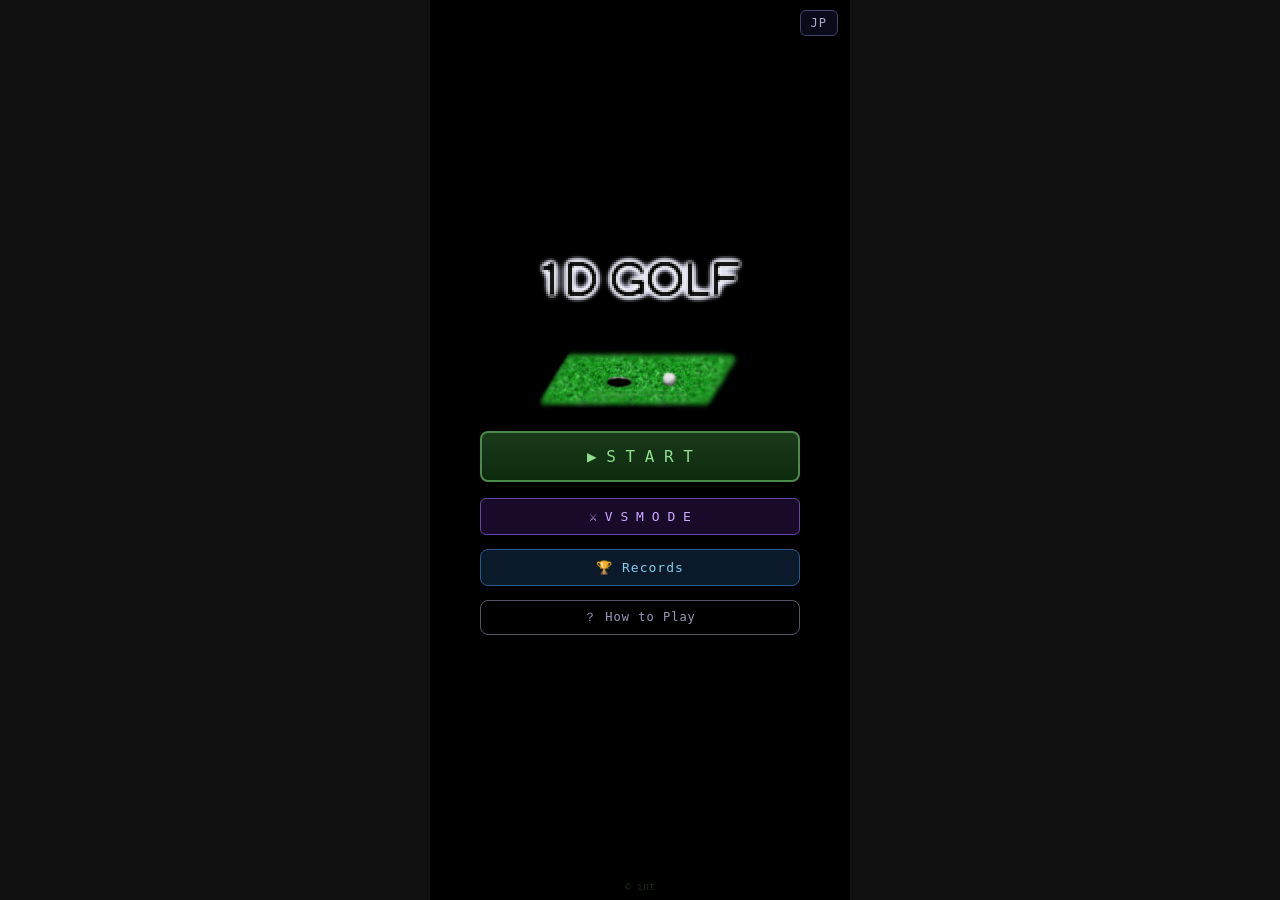
==== commit 357f1f7b: "Add files via upload" ====
--- a/1dgolf/1dgolf.html
+++ b/1dgolf/1dgolf.html
@@ -41,6 +41,12 @@
 
   <!-- ========== キャラ選択 ========== -->
   <div id="scC" class="sc">
+    <label id="debugBtn" onclick="toggleDebug()" style="display:none;position:absolute;top:10px;right:12px;cursor:pointer;touch-action:manipulation;z-index:10;align-items:center;gap:6px;font-size:10px;color:#cc88cc;letter-spacing:0.5px">
+      <span id="debugLabel">DEBUG</span>
+      <span id="debugTrack" style="display:inline-block;width:34px;height:18px;background:#333;border-radius:9px;position:relative;vertical-align:middle;transition:background .2s">
+        <span id="debugThumb" style="display:block;width:14px;height:14px;background:#888;border-radius:7px;position:absolute;top:2px;left:2px;transition:left .2s,background .2s"></span>
+      </span>
+    </label>
     <div id="cHeader">
       <h2>SELECT CHARACTER</h2>
       <p>Tap to view details and select</p>
@@ -150,7 +156,7 @@
       <div id="gStatCard">
         <div class="gSt"><div class="gStLb" id="lbDist">DIST</div><div class="gStVl"><span id="vYd1">0</span><span class="gStUnit" id="uYd1">yd</span></div></div>
         <div class="gSt" id="gStRest"><div class="gStLb" id="lbLeft">LEFT</div><div class="gStVl"><span id="vYd2">0</span><span class="gStUnit" id="uYd2">yd</span></div></div>
-        <div class="gSt" id="gStFly"><div class="gStLb">SHOT</div><div class="gStVl"><span id="vYd3">0</span><span class="gStUnit" id="uYd3">yd</span></div></div>
+        <div class="gSt" id="gStFly"><div class="gStLb" id="lbFly">SHOT</div><div class="gStVl"><span id="vYd3">0</span><span class="gStUnit" id="uYd3">yd</span></div></div>
         <div class="gSt" id="gStCp"><div class="gStLb" id="lbPos">POS</div><div class="gStVl"><span id="vCp">0</span><span class="gStUnit">yd</span></div></div>
         <div class="gSt" id="gStYd4" style="display:none"><div class="gStLb">Par</div><div class="gStVl par sm" id="vYd4">-</div></div>
       </div>
--- a/1dgolf/style.css
+++ b/1dgolf/style.css
@@ -1,13 +1,12 @@
-
 /* ── リセット & ベース ── */
 *{box-sizing:border-box;margin:0;padding:0;-webkit-tap-highlight-color:transparent;user-select:none}
 html,body{width:100%;height:100%;overflow:hidden;background:#111;font-family:"Hiragino Kaku Gothic ProN","ヒラギノ角ゴ ProN","MS Gothic","ＭＳ ゴシック",monospace}
-body{margin:0;padding:0;}
+body{display:flex;justify-content:center;align-items:flex-start;}
 button{font-family:inherit;cursor:pointer;border:none;outline:none}
 button:active{opacity:.75}
 
-/* ── ゲーム本体：420×812固定。JS fitApp()でscale+translate ── */
-#app{position:fixed;top:0;left:0;width:420px;height:812px;display:flex;flex-direction:column;background:#0a0a0a;overflow:hidden;transform-origin:0 0}
+/* ── ゲーム本体：縦持ち全画面 ── */
+#app{position:fixed;top:0;bottom:0;left:50%;transform:translateX(-50%);width:100%;max-width:420px;display:flex;flex-direction:column;background:#0a0a0a;overflow:hidden}
 
 /* 各画面 */
 .sc{position:absolute;inset:0;display:none;flex-direction:column}
@@ -93,16 +92,16 @@
    =========================== */
 #scG{background:#070710;flex-direction:column}
 /* 上部ステータスバー */
-#gTop{background:#050510;border-bottom:1px solid #1a1a2a;padding:10px 12px;display:flex;align-items:center;gap:0;flex-shrink:0}
+#gTop{background:#050510;border-bottom:1px solid #1a1a2a;padding:clamp(6px,1.5vw,10px) 12px;display:flex;align-items:center;gap:0;flex-shrink:0}
 .gTopSeg{display:flex;flex-direction:column;align-items:center;flex:1}
-.gTopLb{font-size:13px;color:#aab}
-.gTopVl{font-size:22px;font-weight:bold;color:#fff;line-height:1.1}
+.gTopLb{font-size:clamp(10px,2.5vw,13px);color:#aab}
+.gTopVl{font-size:clamp(16px,4vw,22px);font-weight:bold;color:#fff;line-height:1.1}
 .gTopVl.hl{color:#aaddff}
 .gTopVl.pts{color:#ffdd44}
 .gTopVl.par{color:#aaffaa}
 .gTopDivider{width:1px;background:#1a1a2a;height:28px;margin:0 4px}
 /* コースマップ */
-#gMap{height:28px;background:#05100a;border-bottom:1px solid #1a2a1a;position:relative;flex-shrink:0}
+#gMap{height:clamp(22px,5.5vw,28px);background:#05100a;border-bottom:1px solid #1a2a1a;position:relative;flex-shrink:0}
 .mz{position:absolute;top:3px;bottom:3px}
 #mPos{position:absolute;top:0;bottom:0;width:5px;background:#fff;opacity:.9;border-radius:2px}
 
@@ -111,14 +110,14 @@
 #gMid{display:flex;padding:8px;gap:8px;flex-shrink:0}
 /* 左カード: 地形 */
 #gTerCard{width:90px;flex-shrink:0;border-radius:8px;border:1px solid #333;display:flex;flex-direction:column;align-items:center;justify-content:flex-start;gap:4px;padding:6px;min-height:72px}
-#gTerName{font-size:12px;font-weight:bold}
+#gTerName{font-size:clamp(10px,2.6vw,12px);font-weight:bold}
 #gWindRow{font-size:11px;color:#88ccff;margin-top:2px}
 #gWindVal{font-size:15px;font-weight:bold;color:#fff}
 /* 右カード: 距離ステータス */
 #gStatCard{flex:1;background:#050510;border:1px solid #1a1a2a;border-radius:8px;padding:8px;display:grid;grid-template-columns:1fr 1fr;gap:3px}
 .gSt{display:flex;flex-direction:column}
-.gStLb{font-size:12px;color:#aab}
-.gStVl{font-size:20px;font-weight:bold;color:#fff;line-height:1.1}
+.gStLb{font-size:clamp(10px,2.5vw,12px);color:#aab}
+.gStVl{font-size:clamp(16px,4vw,20px);font-weight:bold;color:#fff;line-height:1.1}
 .gStVl.sm{font-size:12px}
 .gStUnit{font-size:9px;color:#667;display:inline}
 /* スペシャルフラッシュ */
@@ -126,9 +125,9 @@
 /* ゲージエリア */
 #gGaugeArea{padding:8px 12px;flex-shrink:0}
 #gGaugeLb{display:flex;justify-content:space-between;align-items:center;margin-bottom:4px}
-#gGaugeClub{color:#ffdd44;font-size:15px}
-#gGaugeCost{color:#ff8888;font-size:14px}
-#gGaugeWrap{position:relative;height:36px;background:#080808;border:2px solid #334;border-radius:6px;overflow:visible}
+#gGaugeClub{color:#ffdd44;font-size:clamp(12px,3vw,15px)}
+#gGaugeCost{color:#ff8888;font-size:clamp(11px,2.8vw,14px)}
+#gGaugeWrap{position:relative;height:clamp(28px,7vw,36px);background:#080808;border:2px solid #334;border-radius:6px;overflow:visible}
 #gGaugeBar{height:100%;background:linear-gradient(to right,#cc1100,#ff4400);border-radius:4px;width:0%;transition:none}
 /* ゲージ目盛り */
 #gGaugeTicks{position:absolute;inset:0;pointer-events:none}
@@ -141,18 +140,18 @@
 #gClubNormal{display:flex;flex-wrap:wrap;gap:6px}
 #gClubPutt{display:none;flex-wrap:wrap;gap:6px}
 #gClubShop{display:none;flex-wrap:wrap;gap:6px}
-.cBtn{background:#0a0a14;border:2px solid #2a2a3a;color:#9aa;border-radius:8px;font-size:15px;padding:9px 12px;touch-action:manipulation;flex:1;min-width:70px;text-align:center}
-.cBtn.sel{background:#141400;border-color:#886;color:#ffdd44}
+.cBtn{background:#0a0a14;border:1px solid #ddeeff;color:#ddeeff;border-radius:8px;font-size:clamp(12px,3vw,15px);padding:9px 12px;touch-action:manipulation;flex:1;min-width:70px;text-align:center}
+.cBtn.sel{background:#1a1400;border:3px solid #eeff44;color:#eeff44;text-shadow:0 0 6px #eeff44}
 .cBtn.dis{opacity:.3;pointer-events:none}
 /* ショットボタン + サブボタン */
 #gBtnRow{display:flex;gap:6px;padding:0 8px 8px;flex-shrink:0}
-#bShot{flex:2;background:linear-gradient(#141428,#0a0a1e);border:2px solid #446;color:#aac;border-radius:10px;font-size:22px;font-weight:bold;padding:14px;touch-action:manipulation}
+#bShot{flex:2;background:linear-gradient(#141428,#0a0a1e);border:2px solid #446;color:#aac;border-radius:10px;font-size:clamp(18px,4.5vw,22px);font-weight:bold;padding:14px;touch-action:manipulation}
 #bShot.ready{border-color:#88aaff;color:#ccddff;background:linear-gradient(#1a1a38,#141428)}
 #bShot.charging{border-color:#ff6600;color:#ffaa44;background:linear-gradient(#1a0800,#280a00);animation:pulse .5s infinite alternate}
 #bWnd{flex:1;background:#0a1a0a;border:2px solid #2a4a2a;color:#6a9a6a;border-radius:10px;font-size:12px;padding:14px 8px;touch-action:manipulation;display:flex;flex-direction:column;align-items:center;gap:1px}
-#bWnd .wlb{font-size:11px;color:#6a9a6a}
+#bWnd .wlb{font-size:clamp(9px,2.2vw,11px);color:#6a9a6a}
 #bSpe{flex:1;background:#1a0808;border:2px solid #4a2020;color:#9a6060;border-radius:10px;font-size:12px;padding:14px 8px;touch-action:manipulation;display:flex;flex-direction:column;align-items:center;gap:1px}
-#bSpe .slb{font-size:11px;color:#9a6060}
+#bSpe .slb{font-size:clamp(9px,2.2vw,11px);color:#9a6060}
 @keyframes pulse{from{box-shadow:0 0 0 #f60}to{box-shadow:0 0 12px #f604}}
 /* サブボタン行 */
 #gSubRow{display:flex;gap:6px;padding:0 8px 8px;flex-shrink:0}
@@ -208,4 +207,4 @@
 .recStatRow{display:flex;justify-content:space-between;align-items:center;padding:7px 0;border-bottom:1px solid #0d0d18;font-size:13px;color:#aabbcc}
 .recStatRow span{color:#fff;font-weight:bold}
 .recEmpty{color:#778;font-size:12px;text-align:center;padding:10px 0}
-#recDelArea{padding:20px 12px 14px;text-align:center;margin-top:8px}
+#recDelArea{padding:20px 12px 14px;text-align:center;margin-top:8px}
